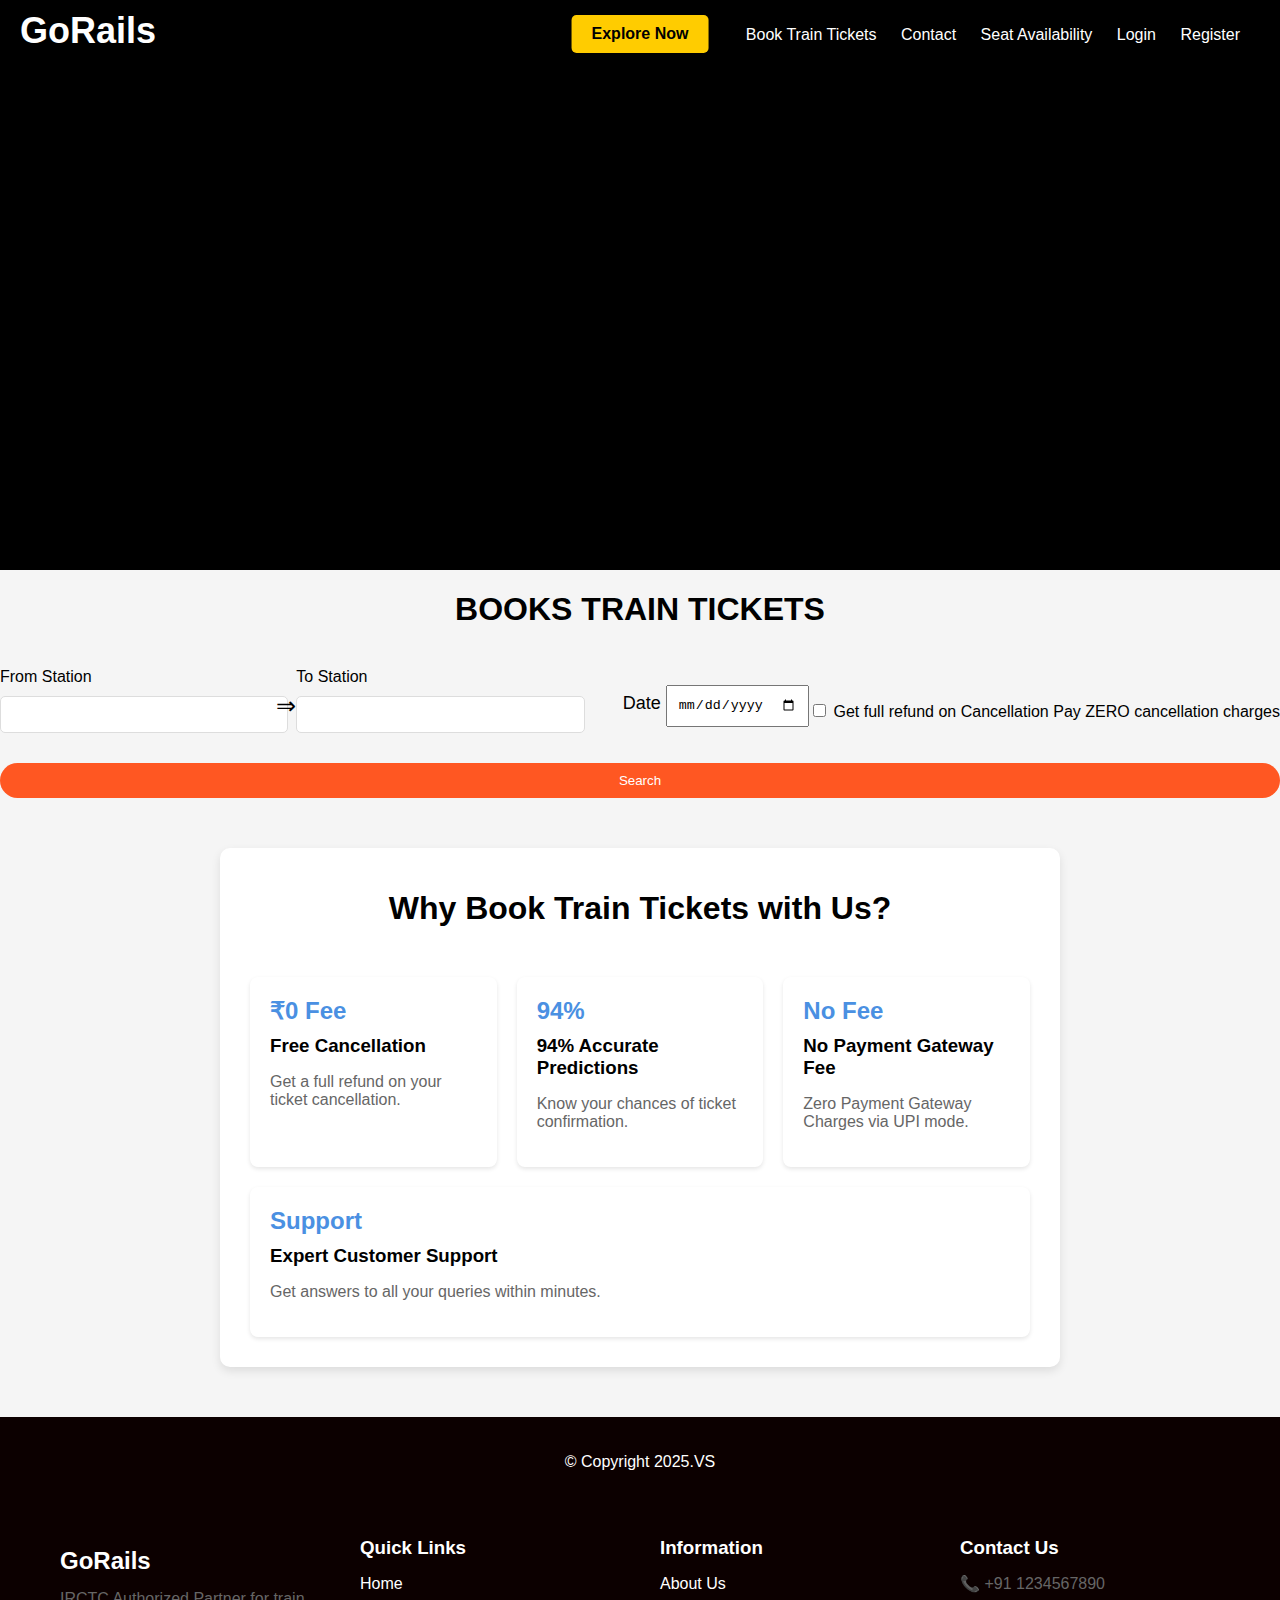
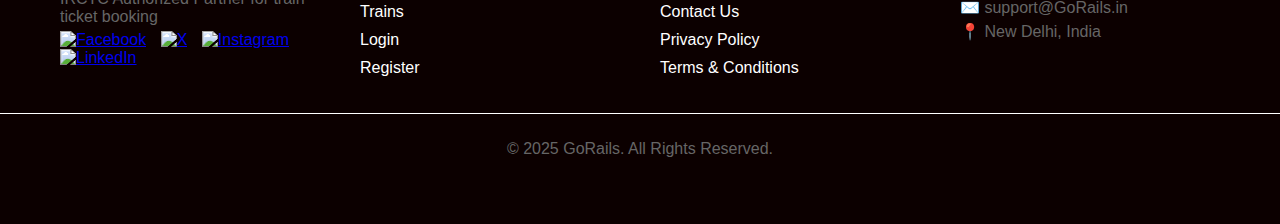
==== index.html @ a2cf7f04 "Add files via upload" ====
<!DOCTYPE html>
<html lang="en">
<head>
    <meta charset="UTF-8">
    <meta name="viewport" content="width=device-width, initial-scale=1.0">
    <link rel="stylesheet" href="style.css">
    <title>GoRails</title>
</head>
<body>
    <header>
        <div class="logo">GoRails</div>
        <nav>
            <ul>
                <li><a href="#">Book Train Tickets</a></li>
                <li><a href="#">Contact</a></li>
                <li><a href="#">Seat Availability</a></li>
                <li><a href="#" onclick="openLogin()">Login</a></li>
                <li><a href="#" onclick="openRegister()">Register</a></li>
            </ul>
        </nav>
    </header>
    
    <main>
        <section class="banner">
            
            <a class="explore-btn" href="#content">Explore Now</a>
        </section>

        <center><h1>BOOKS TRAIN TICKETS</h1></center>
        <div class="form-section" id="content">
            <div class="station-input">
                <label for="from-station">From Station</label>
                <input type="text" id="from-station">
            </div>
            <div class="arrow">⇒</div>
            <div class="station-input">
                <label for="to-station">To Station</label>
                <input type="text" id="to-station" >
            </div>

            <div class="date-input">
                <label for="date">Date</label>
                <input type="date" id="date" >
            </div>

            <div class="refund-option">
                <input type="checkbox" id="refund-option">
                <label for="refund-option">Get full refund on Cancellation</label>
                <span>Pay ZERO cancellation charges</span>
            </div>
        </div>

        <button class="search-button">Search</button>
        
    </div>
    
        <div class="container">
            <h1>Why Book Train Tickets with Us?</h1>
            <div class="card-container">
                <div class="card">
                    <div class="icon">₹0 Fee</div>
                    <h3>Free Cancellation</h3>
                    <p>Get a full refund on your ticket cancellation.</p>
                </div>
                <div class="card">
                    <div class="icon">94%</div>
                    <h3>94% Accurate Predictions</h3>
                    <p>Know your chances of ticket confirmation.</p>
                </div>
                <div class="card">
                    <div class="icon">No Fee</div>
                    <h3>No Payment Gateway Fee</h3>
                    <p>Zero Payment Gateway Charges via UPI mode.</p>
                </div>
                <div class="card">
                    <div class="icon">Support</div>
                    <h3>Expert Customer Support</h3>
                    <p>Get answers to all your queries within minutes.</p>
                </div>
            </div>
        </div>
    </main>

    <footer>
        <p><center>© Copyright 2025.VS</center></p>
        <footer>
            <div class="footer-container">
                <div class="footer-section about">
                    <h2>GoRails</h2>
                    <p>IRCTC Authorized Partner for train ticket booking</p>
                    <div class="socials">
                        <a href="#"><img src="https://th.bing.com/th/id/ODLS.ed551f5f-86b4-4f3c-b131-c5f6234517b7?w=32&h=32&qlt=90&pcl=fffffc&o=6&pid=1.2" alt="Facebook"></a>
                        <a href="#"><img src="https://th.bing.com/th/id/ODLS.f6476f17-1068-4ccf-848c-236667b37fb5?w=32&h=32&qlt=90&pcl=fffffa&o=6&pid=1.2" alt="X"></a>
                        <a href="#"><img src="https://th.bing.com/th/id/ODLS.7e9375d5-26a4-4702-bb17-c140827dc762?w=32&h=32&qlt=90&pcl=fffffc&o=6&pid=1.2" alt="Instagram"></a>
                        <a href="#"><img src="https://th.bing.com/th/id/ODLS.c1b94e26-52d8-4d85-8faf-a367583929ce?w=32&h=32&qlt=90&pcl=fffffc&o=6&pid=1.2" alt="LinkedIn"></a>
                    </div>
                </div>
                <div class="footer-section quick-links">
                    <h3>Quick Links</h3>
                    <ul>
                        <li><a href="#">Home</a></li>
                        <li><a href="#">Trains</a></li>
                        <li><a href="#">Login</a></li>
                        <li><a href="#">Register</a></li>
                    </ul>
                </div>
                <div class="footer-section information">
                    <h3>Information</h3>
                    <ul>
                        <li><a href="#">About Us</a></li>
                        <li><a href="#">Contact Us</a></li>
                        <li><a href="#">Privacy Policy</a></li>
                        <li><a href="#">Terms & Conditions</a></li>
                    </ul>
                </div>
                <div class="footer-section contact">
                    <h3>Contact Us</h3>
                    <p>📞 +91 1234567890</p>
                    <p>✉️ support@GoRails.in</p>
                    <p>📍 New Delhi, India</p>
                </div>
            </div>
            <div class="footer-bottom">
                <p>© 2025 GoRails. All Rights Reserved.</p>
            </div>
        </footer>
    </footer>

    <div id="loginModal" class="modal">
        <form class="modal-content">
            <span class="close" onclick="closeLogin()">&times;</span>
            <h1 style="text-align: center;">Login</h1>
            <p style="text-align: center;">Welcome!</p>
            <input type="text" placeholder="User Name" required>
            <input type="password" placeholder="Password" required>
            <label>
                <input type="checkbox"> Remember me
            </label>
            <p style="text-align: center;">New User? <a href="#">Signup</a></p>
            <button type="submit">LOGIN</button>
        </form>
    </div>

    <div id="registerModal" class="modal">
        <form class="modal-content">
            <span class="close" onclick="closeRegister()">&times;</span>
            <h2>Register</h2>
            <input type="text" placeholder="Name" required>
            <input type="email" placeholder="Email" required>
            <input type="password" placeholder="Password" required>
            <button type="submit">Register</button>
        </form>
    </div>

    <script src="script.js"></script>
</body>
</html>
---- style.css ----
body {
    font-family: Arial, sans-serif;
    margin: 0;
}

header {
    background-color: #000;
    color: #fff;
    padding: 10px 20px;
    display: flex;
    justify-content: space-between;
}

.logo {
    font-size: 36px; /* Adjust the size as needed */
    font-weight: bold; /* Make it bold */
    color: #FFFFFF;
}

header nav ul {
    list-style: none;
    padding: 0;
}

header nav ul li {
    display: inline;
    margin-right: 20px;
}

header nav ul li a {
    color: #fff;
    text-decoration: none;
}

.banner {
    background-color: #000;
    color: #fff;
    text-align: center;
    padding: 250px 20px;
}
.banner {
    background-image: url('https://s.yimg.com/uu/api/res/1.2/aAc7HVnQWVH.xqllcygELg--~B/aD0yMzM4O3c9NDE1NjtzbT0xO2FwcGlkPXl0YWNoeW9u/https://media.zenfs.com/en/pa_viral_news_uk_120/fddc3d374c6eb71f6d9b03e2d0a64b12');
    background-size: cover; /* Ensures the image covers the entire banner */
    background-position: center; /* Centers the image */
}

.explore-btn {
    position: absolute;
    top: 15px; /* Distance from the bottom */
    left: 50%;
    transform: translateX(-50%);
    padding: 10px 20px;
    background-color: #ffcc00; /* Button color */
    color: #000; /* Font color */
    text-decoration: none;
    border-radius: 5px;
    font-weight: bold;
    box-shadow: 0 2px 5px rgba(0, 0, 0, 0.5);
}

.explore-btn:hover {
    background-color: #ffc300; /* Button hover color */
}

.search {
    text-align: center;
    margin: 20px 0;
}

.search form {
    display: flex;
    justify-content: center;
}

.search input {
    margin: 5px;
    padding: 10px;
}

.services {
    text-align: center;
}

.service-item {
    display: inline-block;
    margin: 20px;
    background-color: #f7f7f7;
    padding: 20px;
    border-radius: 5px;
}


.modal {
    display: none;
    position: fixed;
    z-index: 1;
    left: 0;
    top: 0;
    width: 100%;
    height: 100%;
    background-color: rgba(255, 255, 255, 0.128);
}

.modal-content {
    background: linear-gradient(to bottom right, #011018ef, #00020e); /* Gradient background */
    border-radius: 15px;
    padding: 20px;
    width: 400px; /* Adjusted width */
    margin: auto;
    color: white; /* Text color */
}

input[type="text"],
input[type="password"] {
    width: calc(100% - 20px);
    padding: 10px;
    margin: 10px 0;
    border: none; /* Remove border */
    border-radius: 5px; 
}

button {
    background-color: #007bff; /* Button color */
    color: white; /* Button text color */
    padding: 10px; 
    border: none; 
    border-radius: 5px; 
    width: 100%;
    cursor: pointer;
    transition: background-color 0.3s; /* Smooth transition */
}

button:hover {
    background-color: #0056b3; /* Darker button color on hover */
}
.modal-content {
    background-color: #fefefe;
    margin: 15% auto;
    padding: 20px;
    border: 1px solid #888;
    width: 300px;
}

.close {
    color: #aaa;
    float: right;
    font-size: 28px;
    font-weight: bold;
}

body {
    font-family: Arial, sans-serif;
    margin: 0;
    padding: 0;
    background-color: #f2f2f2;
}

.container {
    max-width: 1200px;
    margin: auto;
    padding: 20px;
    text-align: center;
}

h1 {
    margin-bottom: 40px;
}

.card-container {
    display: flex;
    flex-wrap: wrap;
    justify-content: space-between;
}

.card {
    background-color: #ffffff;
    border-radius: 8px;
    box-shadow: 0 2px 4px rgba(0, 0, 0, 0.1);
    padding: 20px;
    margin: 10px;
    flex: 1 1 calc(25% - 20px);
    text-align: left;
    transition: transform 0.3s;
}

.card:hover {
    transform: scale(1.05);
}

.icon {
    font-size: 24px;
    font-weight: bold;
    margin-bottom: 10px;
    color: #4a90e2;
}

h3 {
    margin: 10px 0;
}

p {
    color: #666;
}
body {
    font-family: Arial, sans-serif;
    background-color: #f5f5f5;
    margin: 0;
}

.container {
    background-color: white;
    padding: 20px;
    box-shadow: 0 4px 10px rgba(0, 0, 0, 0.1);
    max-width: 800px;
    margin: 50px auto;
    border-radius: 10px;
}

.tabs {
    display: flex;
    margin-bottom: 20px;
}

.tabs input {
    display: none;
}

.tabs label {
    padding: 10px 20px;
    border: 1px solid #ddd;
    border-radius: 5px;
    margin-right: 5px;
    cursor: pointer;
}

.tabs label.active {
    background-color: #2196F3;
    color: white;
}

.form-section {
    display: flex;
    align-items: center;
}

.station-input {
    flex: 1;
    margin-right: 10px;
}

.station-input input {
    width: 100%;
    padding: 10px;
    border: 1px solid #ddd;
    border-radius: 5px;
}

.arrow {
    font-size: 24px;
}

.date-input {
    margin-left: 50px;
    font-size: 18px;
}

.date-input input {
    padding: 10px;
}

.refund-option {
    margin-top: 10px;
}

.search-button {
    background-color: #FF5722;
    color: white;
    padding: 10px 20px;
    border: none;
    border-radius: 50px;
    cursor: pointer;
    margin-top: 20px;
}

.search-button:hover {
    background-color: #E64A19;
}

.footer {
    margin-top: 20px;
    text-align: right;
    font-size: 12px;
}

body {
    margin: 0;
    font-family: Arial, sans-serif;
}

footer {
    background-color: #0c0000;
    color: #ffffff;
    padding: 20px 0;
}

.footer-container {
    display: flex;
    justify-content: space-between;
    align-items: flex-start;
    max-width: 1200px;
    margin: 0 auto;
    padding: 0 20px;
}

.footer-section {
    flex: 1;
    padding: 20px;
}

.footer-section h2,
.footer-section h3 {
    margin-bottom: 15px;
}

.footer-section p {
    margin: 5px 0;
}

.socials a img {
    width: 20px;
    margin-right: 10px;
}

ul {
    list-style-type: none;
    padding: 0;
}

ul li {
    margin: 10px 0;
}

ul li a {
    color: #ffffff;
    text-decoration: none;
}

ul li a:hover {
    text-decoration: underline;
}

.footer-bottom {
    text-align: center;
    padding: 10px 0;
    border-top: 1px solid #ffffff;
}
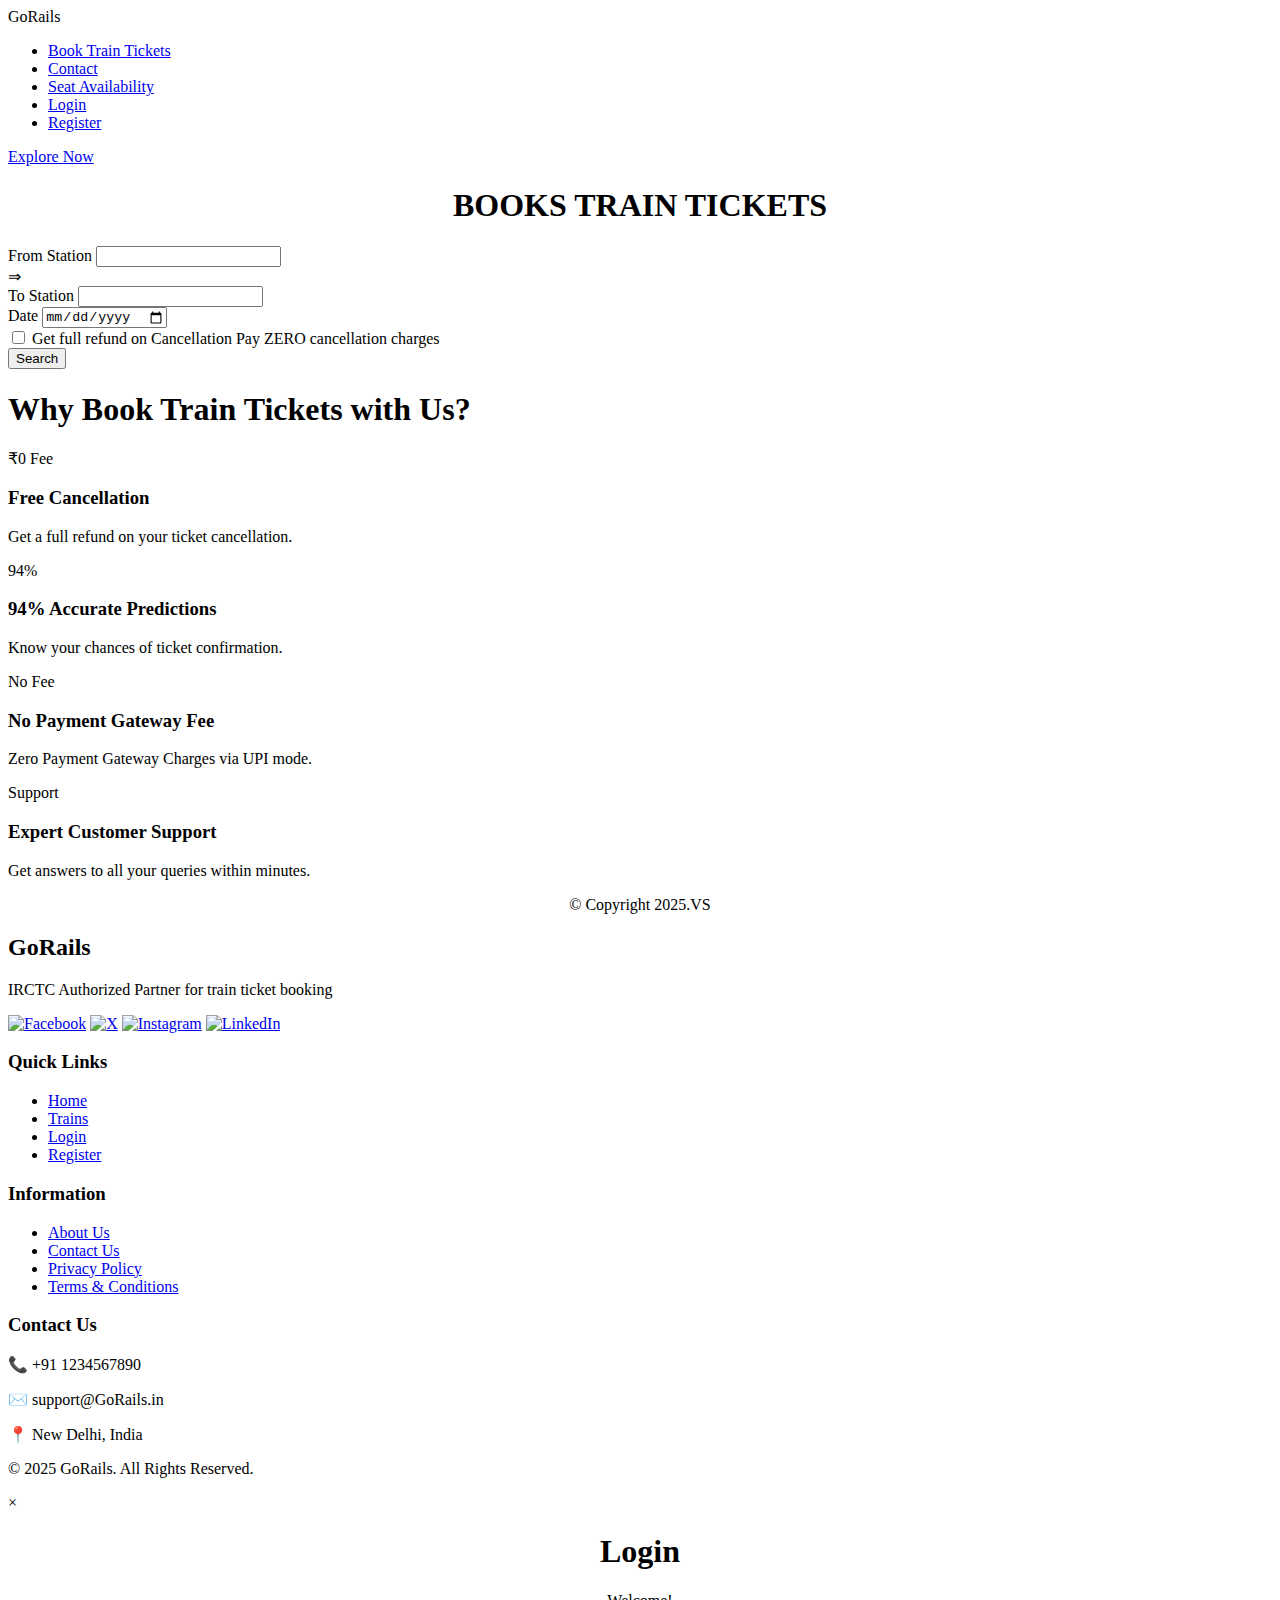
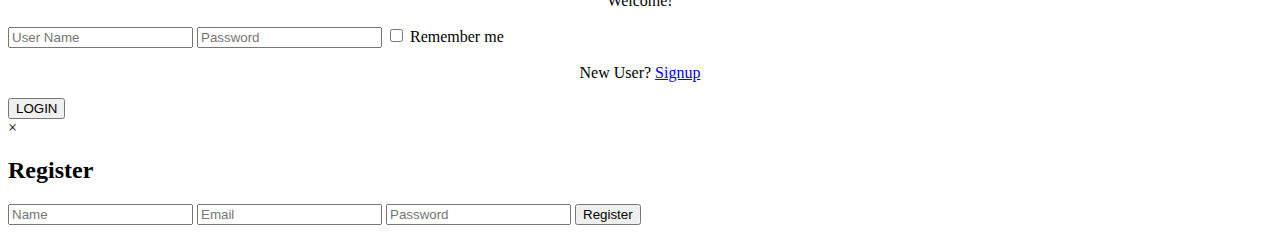
==== commit fff3eaae: "Update index.html" ====
--- a/index.html
+++ b/index.html
@@ -3,7 +3,7 @@
 <head>
     <meta charset="UTF-8">
     <meta name="viewport" content="width=device-width, initial-scale=1.0">
-    <link rel="stylesheet" href="style.css">
+    <link rel="stylesheet" href="styles.css">
     <title>GoRails</title>
 </head>
 <body>
@@ -12,8 +12,8 @@
         <nav>
             <ul>
                 <li><a href="#">Book Train Tickets</a></li>
-                <li><a href="#">Contact</a></li>
-                <li><a href="#">Seat Availability</a></li>
+                <li><a href="#contact">Contact</a></li>
+                <li><a href="seat availability.html">Seat Availability</a></li>
                 <li><a href="#" onclick="openLogin()">Login</a></li>
                 <li><a href="#" onclick="openRegister()">Register</a></li>
             </ul>
@@ -84,7 +84,7 @@
     <footer>
         <p><center>© Copyright 2025.VS</center></p>
         <footer>
-            <div class="footer-container">
+            <div class="footer-container" id="contact">
                 <div class="footer-section about">
                     <h2>GoRails</h2>
                     <p>IRCTC Authorized Partner for train ticket booking</p>
@@ -154,4 +154,4 @@
 
     <script src="script.js"></script>
 </body>
-</html>+</html>
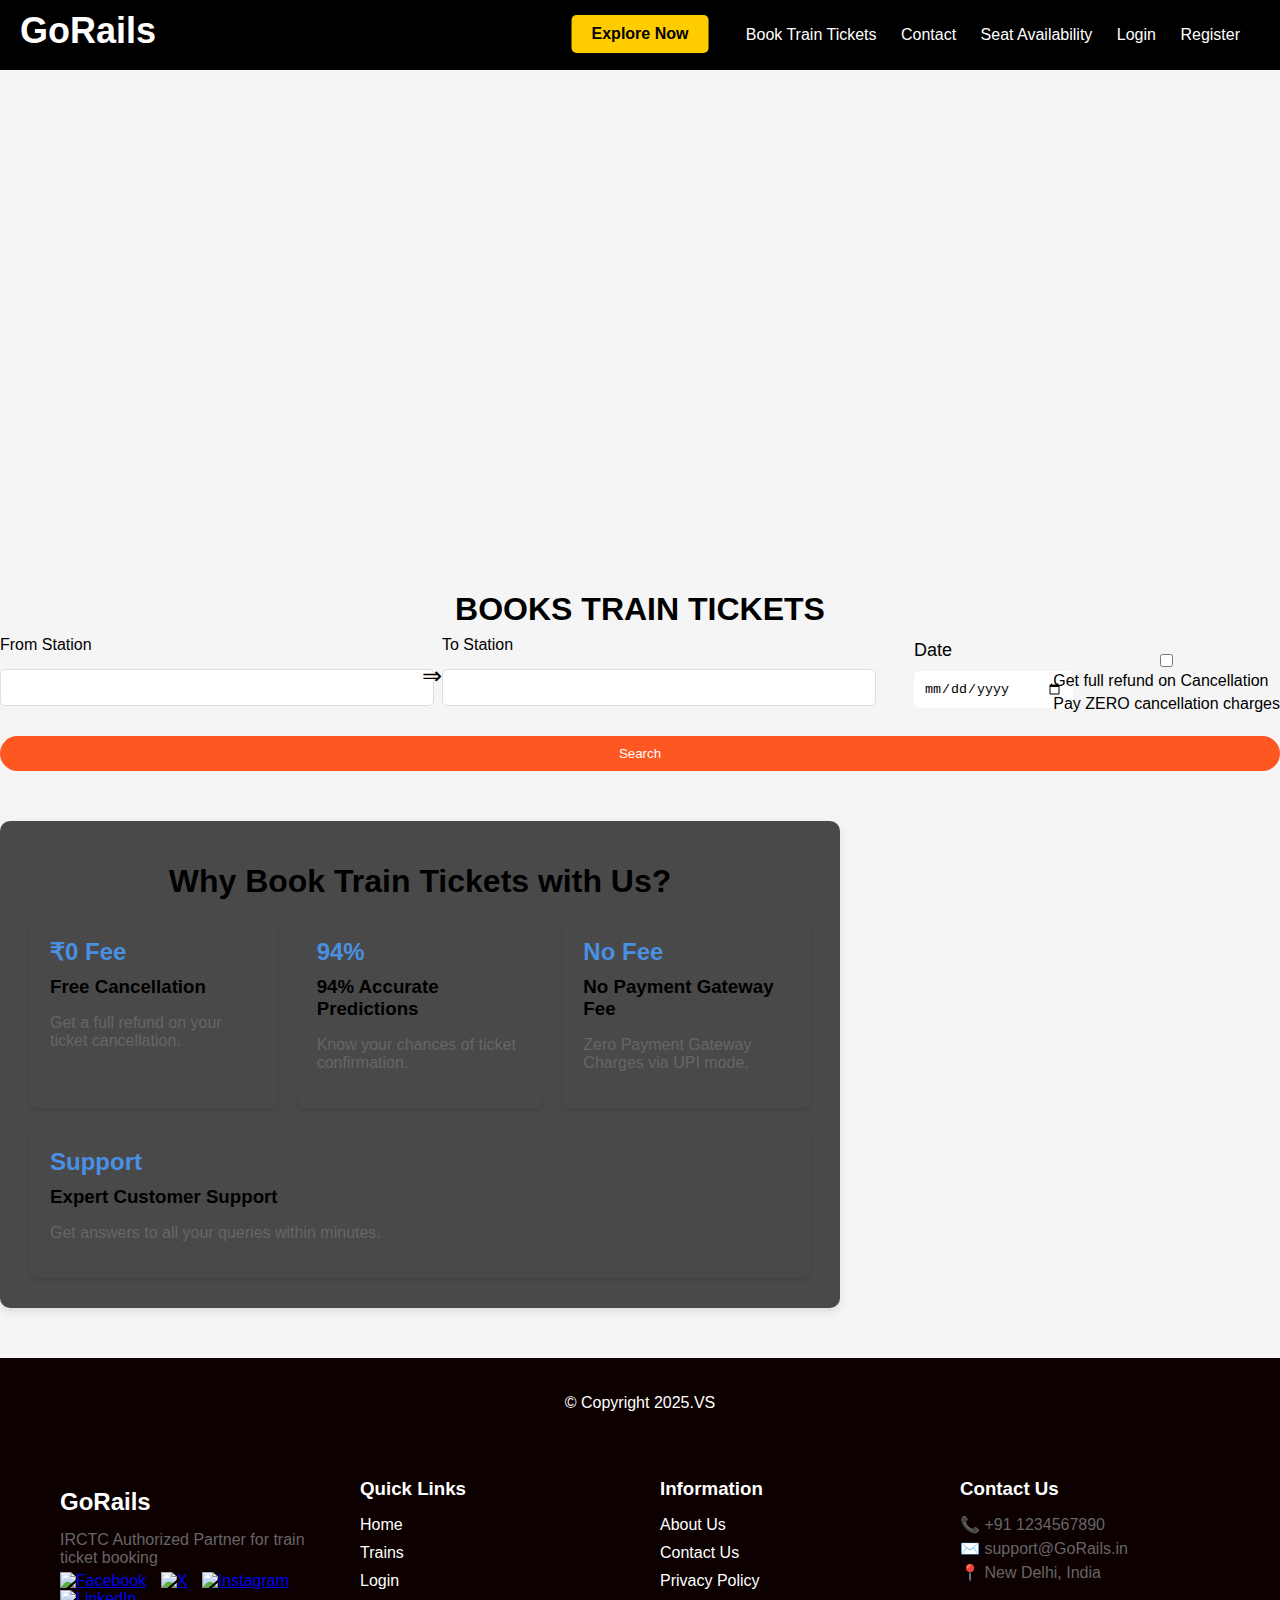
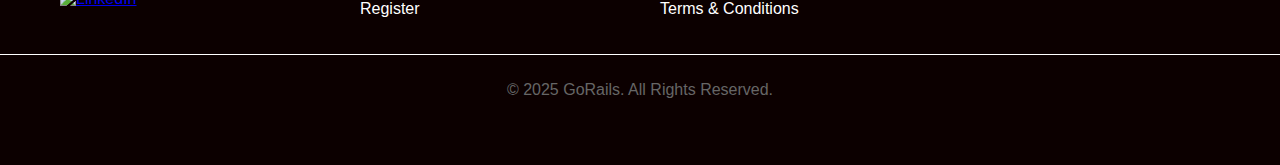
==== commit 2b5da188: "Update index.html" ====
--- a/index.html
+++ b/index.html
@@ -3,7 +3,7 @@
 <head>
     <meta charset="UTF-8">
     <meta name="viewport" content="width=device-width, initial-scale=1.0">
-    <link rel="stylesheet" href="styles.css">
+    <link rel="stylesheet" href="style.css">
     <title>GoRails</title>
 </head>
 <body>
--- a/style.css
+++ b/style.css
@@ -0,0 +1,411 @@
+body {
+    font-family: Arial, sans-serif;
+    margin: 0;
+}
+
+header {
+    background-color: #000;
+    color: #fff;
+    padding: 10px 20px;
+    display: flex;
+    justify-content: space-between;
+}
+
+.logo {
+    font-size: 36px; /* Adjust the size as needed */
+    font-weight: bold; /* Make it bold */
+    color: #FFFFFF;
+}
+
+header nav ul {
+    list-style: none;
+    padding: 0;
+}
+
+header nav ul li {
+    display: inline;
+    margin-right: 20px;
+}
+
+header nav ul li a {
+    color: #fff;
+    text-decoration: none;
+}
+
+.banner {
+    background-color: transaprent;
+    color: #fff;
+    text-align: center;
+    padding: 250px 20px;
+}
+.banner {
+    background: url('https://s.yimg.com/uu/api/res/1.2/aAc7HVnQWVH.xqllcygELg--~B/aD0yMzM4O3c9NDE1NjtzbT0xO2FwcGlkPXl0YWNoeW9u/https://media.zenfs.com/en/pa_viral_news_uk_120/fddc3d374c6eb71f6d9b03e2d0a64b12') no-repeat center center fixed;
+    background-size: cover; /* Ensures the image covers the entire banner */
+    background-position: center; /* Centers the image */
+}
+
+.explore-btn {
+    position: absolute;
+    top: 15px; /* Distance from the bottom */
+    left: 50%;
+    transform: translateX(-50%);
+    padding: 10px 20px;
+    background-color: #ffcc00; /* Button color */
+    color: #000; /* Font color */
+    text-decoration: none;
+    border-radius: 5px;
+    font-weight: bold;
+    box-shadow: 0 2px 5px rgba(0, 0, 0, 0.5);
+}
+
+.explore-btn:hover {
+    background-color: #ffc300; /* Button hover color */
+}
+
+.search {
+    text-align: center;
+    margin: 20px 0;
+}
+
+.search form {
+    display: flex;
+    justify-content: center;
+}
+
+.search input {
+    margin: 5px;
+    padding: 10px;
+}
+
+.services {
+    text-align: center;
+}
+
+.service-item {
+    display: inline-block;
+    margin: 20px;
+    background-color: #f7f7f7;
+    padding: 20px;
+    border-radius: 5px;
+}
+
+
+.modal {
+    display: none;
+    position: fixed;
+    z-index: 1;
+    left: 0;
+    top: 0;
+    width: 100%;
+    height: 100%;
+    background-color: rgba(255, 255, 255, 0.128);
+}
+
+.modal-content {
+    background: linear-gradient(to bottom right, #011018ef, #00020e); /* Gradient background */
+    border-radius: 15px;
+    padding: 20px;
+    width: 400px; /* Adjusted width */
+    margin: auto;
+    color: white; /* Text color */
+}
+
+input[type="text"],
+input[type="password"] {
+    width: calc(100% - 20px);
+    padding: 10px;
+    margin: 10px 0;
+    border: none; /* Remove border */
+    border-radius: 5px; 
+}
+
+button {
+    background-color: #007bff; /* Button color */
+    color: white; /* Button text color */
+    padding: 10px; 
+    border: none; 
+    border-radius: 5px; 
+    width: 100%;
+    cursor: pointer;
+    transition: background-color 0.3s; /* Smooth transition */
+}
+
+button:hover {
+    background-color: #0056b3; /* Darker button color on hover */
+}
+.modal-content {
+    background-color: #fefefe;
+    margin: 15% auto;
+    padding: 20px;
+    border: 1px solid #888;
+    width: 300px;
+}
+
+.close {
+    color: #aaa;
+    float: right;
+    font-size: 28px;
+    font-weight: bold;
+}
+
+body {
+    font-family: Arial, sans-serif;
+    margin: 0;
+    padding: 0;
+    background-color: #f2f2f2;
+}
+
+.container {
+    max-width: 1200px;
+    margin: auto;
+    padding: 20px;
+    text-align: center;
+}
+
+h1 {
+    margin-bottom: 40px;
+}
+
+.card-container {
+    display: flex;
+    flex-wrap: wrap;
+    justify-content: space-between;
+}
+
+.card {
+    background-color: ;
+    border-radius: 8px;
+    box-shadow: 0 2px 4px rgba(0, 0, 0, 0.1);
+    padding: 20px;
+    margin: 10px;
+    flex: 1 1 calc(25% - 20px);
+    text-align: left;
+    transition: transform 0.3s;
+}
+
+.card:hover {
+    transform: scale(1.05);
+}
+
+.icon {
+    font-size: 24px;
+    font-weight: bold;
+    margin-bottom: 10px;
+    color: #4a90e2;
+}
+
+h3 {
+    margin: 10px 0;
+}
+
+p {
+    color: #666;
+}
+body {
+    font-family: Arial, sans-serif;
+    background-color: #f5f5f5;
+    margin: 0;
+}
+
+.container {
+    background-color: white;
+    padding: 20px;
+    box-shadow: 0 4px 10px rgba(0, 0, 0, 0.1);
+    max-width: 800px;
+    margin: 50px auto;
+    border-radius: 10px;
+}
+
+.tabs {
+    display: flex;
+    margin-bottom: 20px;
+}
+
+.tabs input {
+    display: none;
+}
+
+.tabs label {
+    padding: 10px 20px;
+    border: 1px solid #ddd;
+    border-radius: 5px;
+    margin-right: 5px;
+    cursor: pointer;
+}
+
+.tabs label.active {
+    background-color: #2196F3;
+    color: white;
+}
+
+.form-section {
+    display: flex;
+    align-items: center;
+}
+
+.station-input {
+    flex: 1;
+    margin-right: 10px;
+}
+
+.station-input input {
+    width: 100%;
+    padding: 10px;
+    border: 1px solid #ddd;
+    border-radius: 5px;
+}
+
+.arrow {
+    font-size: 24px;
+}
+
+.date-input {
+    margin-left: 50px;
+    font-size: 18px;
+}
+
+.date-input input {
+    padding: 10px;
+}
+
+.refund-option {
+    margin-top: 10px;
+}
+
+.search-button {
+    background-color: #FF5722;
+    color: white;
+    padding: 10px 20px;
+    border: none;
+    border-radius: 50px;
+    cursor: pointer;
+    margin-top: 20px;
+}
+
+.search-button:hover {
+    background-color: #E64A19;
+}
+
+.footer {
+    margin-top: 20px;
+    text-align: right;
+    font-size: 12px;
+}
+
+body {
+    margin: 0;
+    font-family: Arial, sans-serif;
+}
+
+footer {
+    background-color: #0c0000;
+    color: #ffffff;
+    padding: 20px 0;
+}
+
+.footer-container {
+    display: flex;
+    justify-content: space-between;
+    align-items: flex-start;
+    max-width: 1200px;
+    margin: 0 auto;
+    padding: 0 20px;
+}
+
+.footer-section {
+    flex: 1;
+    padding: 20px;
+}
+
+.footer-section h2,
+.footer-section h3 {
+    margin-bottom: 15px;
+}
+
+.footer-section p {
+    margin: 5px 0;
+}
+
+.socials a img {
+    width: 20px;
+    margin-right: 10px;
+}
+
+ul {
+    list-style-type: none;
+    padding: 0;
+}
+
+ul li {
+    margin: 10px 0;
+}
+
+ul li a {
+    color: #ffffff;
+    text-decoration: none;
+}
+
+ul li a:hover {
+    text-decoration: underline;
+}
+
+.footer-bottom {
+    text-align: center;
+    padding: 10px 0;
+    border-top: 1px solid #ffffff;
+}
+/*body {*/
+/*    font-family: Arial, sans-serif;*/
+/*    background: url('https://s.yimg.com/uu/api/res/1.2/aAc7HVnQWVH.xqllcygELg--~B/aD0yMzM4O3c9NDE1NjtzbT0xO2FwcGlkPXl0YWNoeW9u/https://media.zenfs.com/en/pa_viral_news_uk_120/fddc3d374c6eb71f6d9b03e2d0a64b12') no-repeat center center fixed;*/
+/*    background-size: cover;*/
+/*    color: white;*/
+/*    text-align: center;*/
+/*    padding: 50px;*/
+/*}*/
+
+.container {
+    background-color: rgba(0, 0, 0, 0.7);
+    padding: 20px;
+    border-radius: 10px;
+    display: inline-block;
+}
+
+h1 {
+    margin-bottom: 8px;
+}
+
+.form-group {
+    margin: 15px 0;
+}
+
+label {
+    display: block;
+    margin-bottom: 5px;
+}
+
+select, input {
+    padding: 10px;
+    width: 100%;
+    margin: 5px 0;
+    border: none;
+    border-radius: 5px;
+}
+
+button {
+    background-color: #FFA500;
+    color: white;
+    padding: 10px;
+    border: none;
+    border-radius: 5px;
+    cursor: pointer;
+}
+
+button:hover {
+    background-color: #FF8C00;
+}
+
+#result {
+    margin-top: 20px;
+    font-size: 18px;
+    color: white;
+}
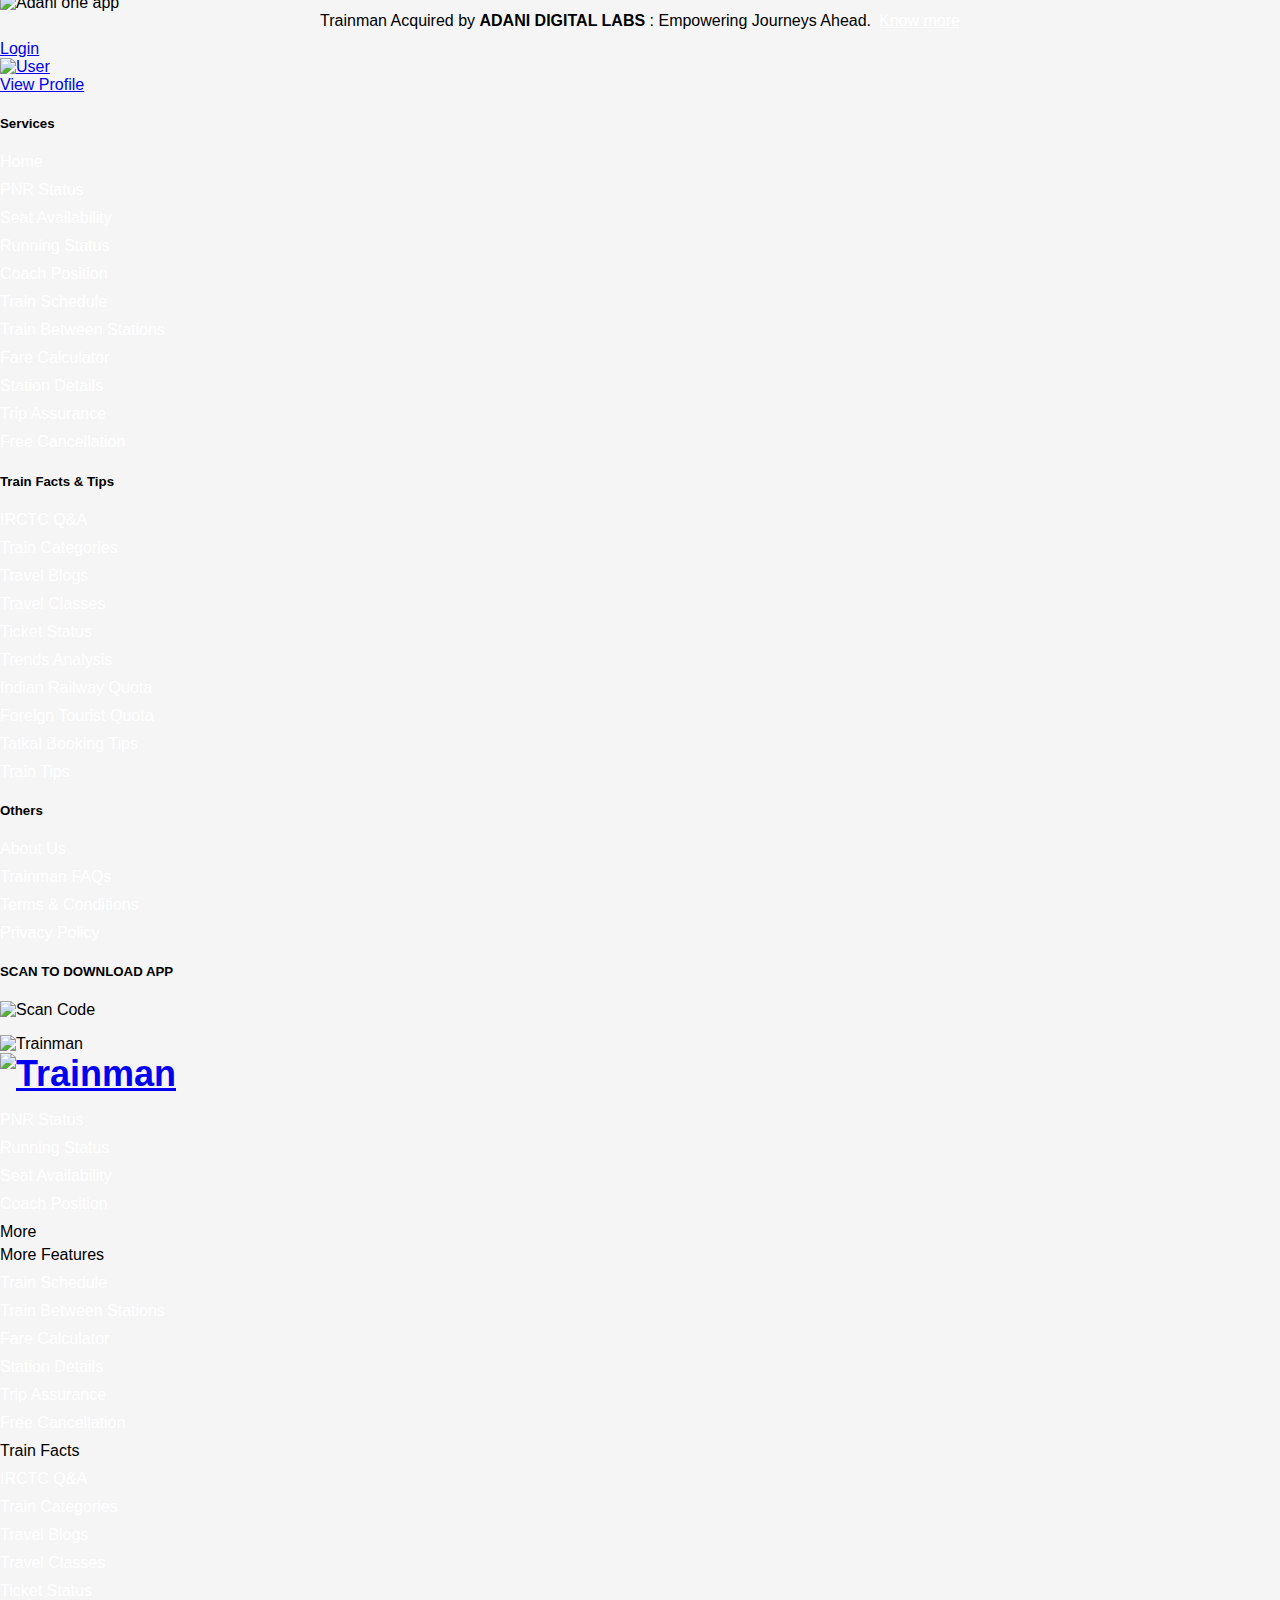
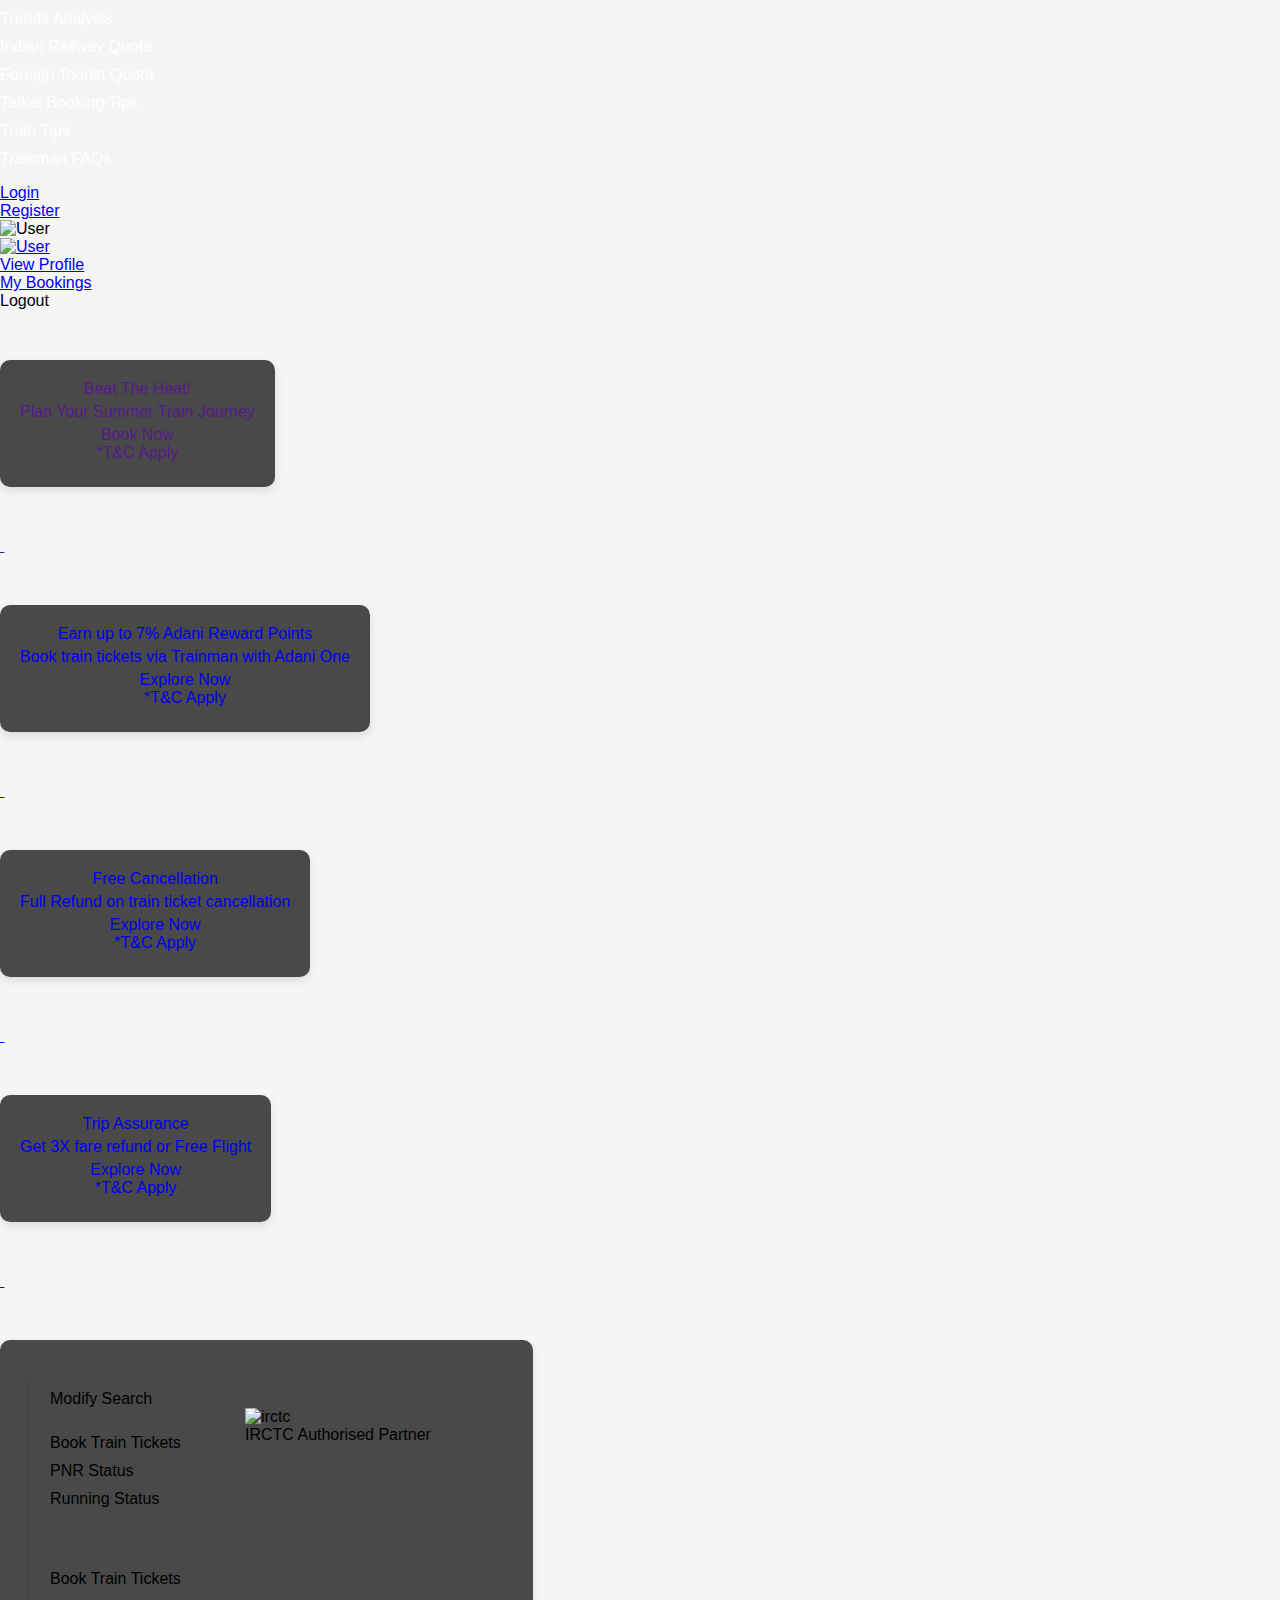
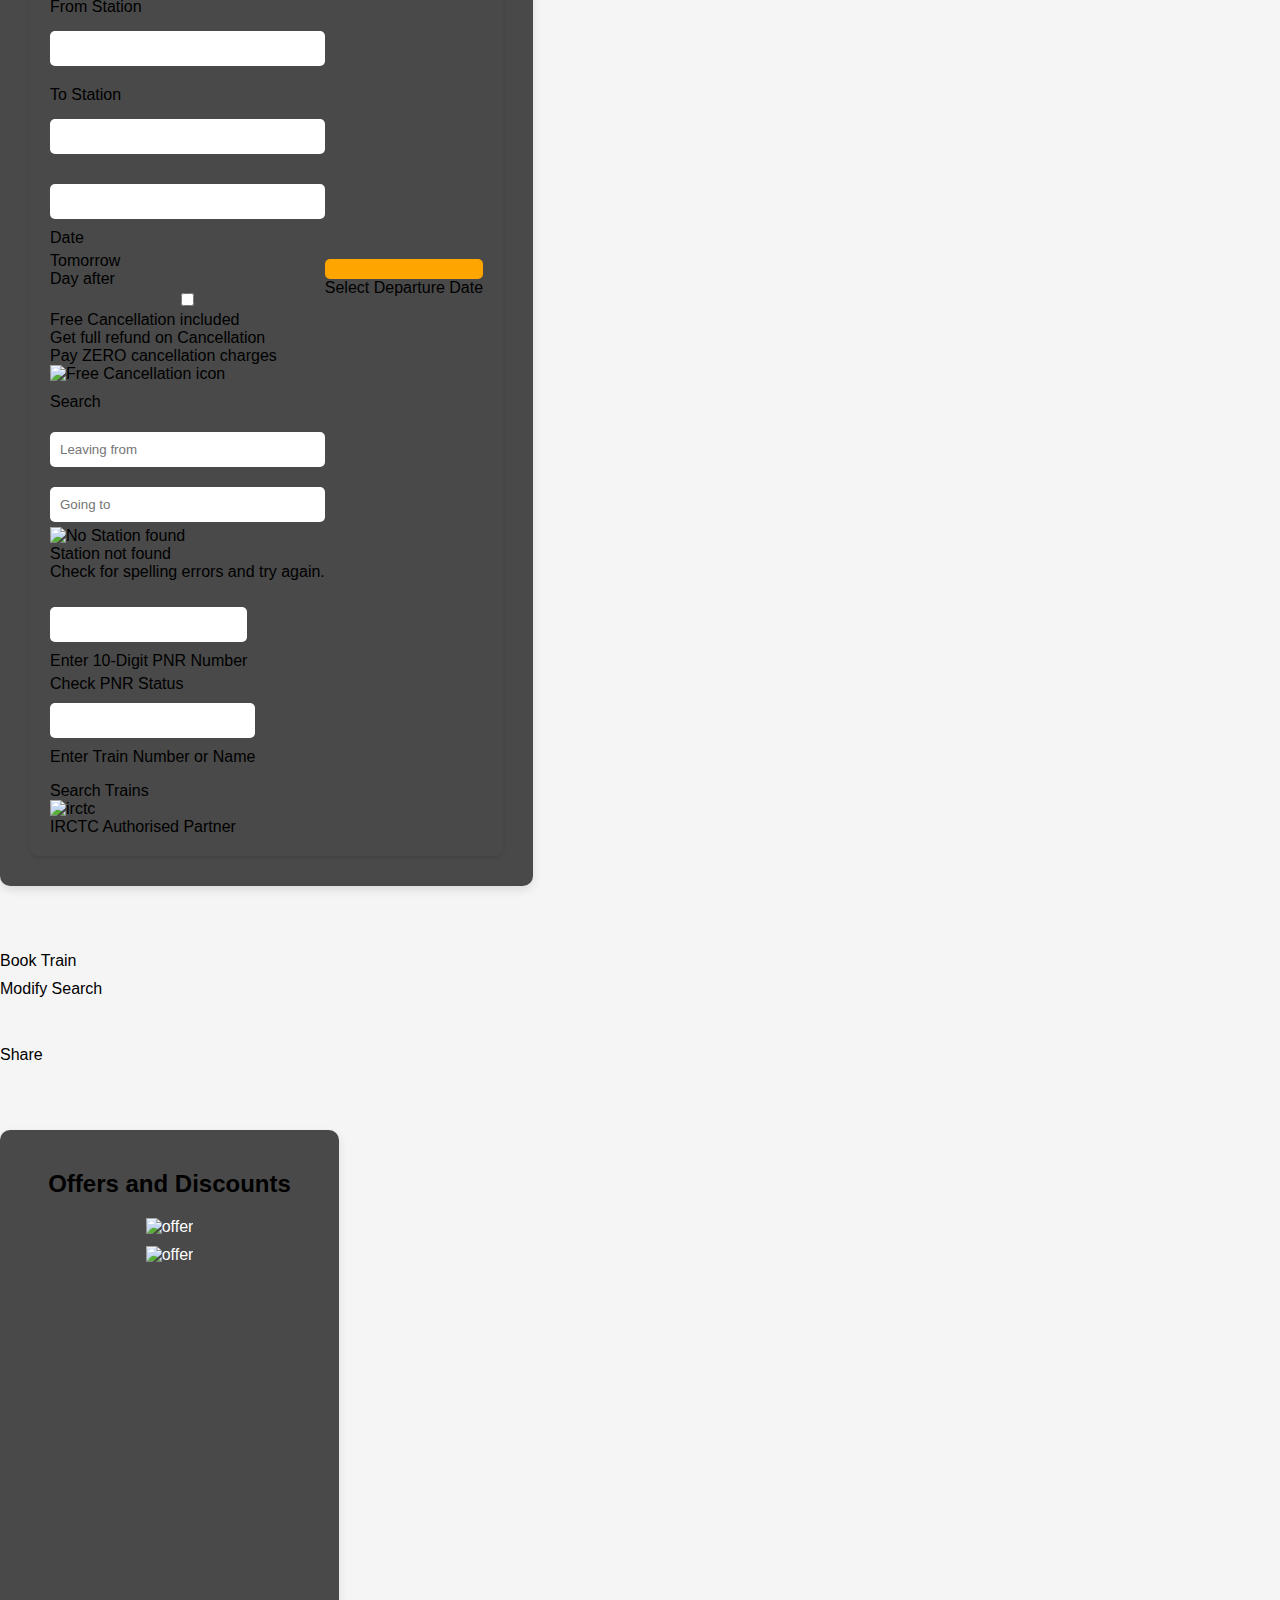
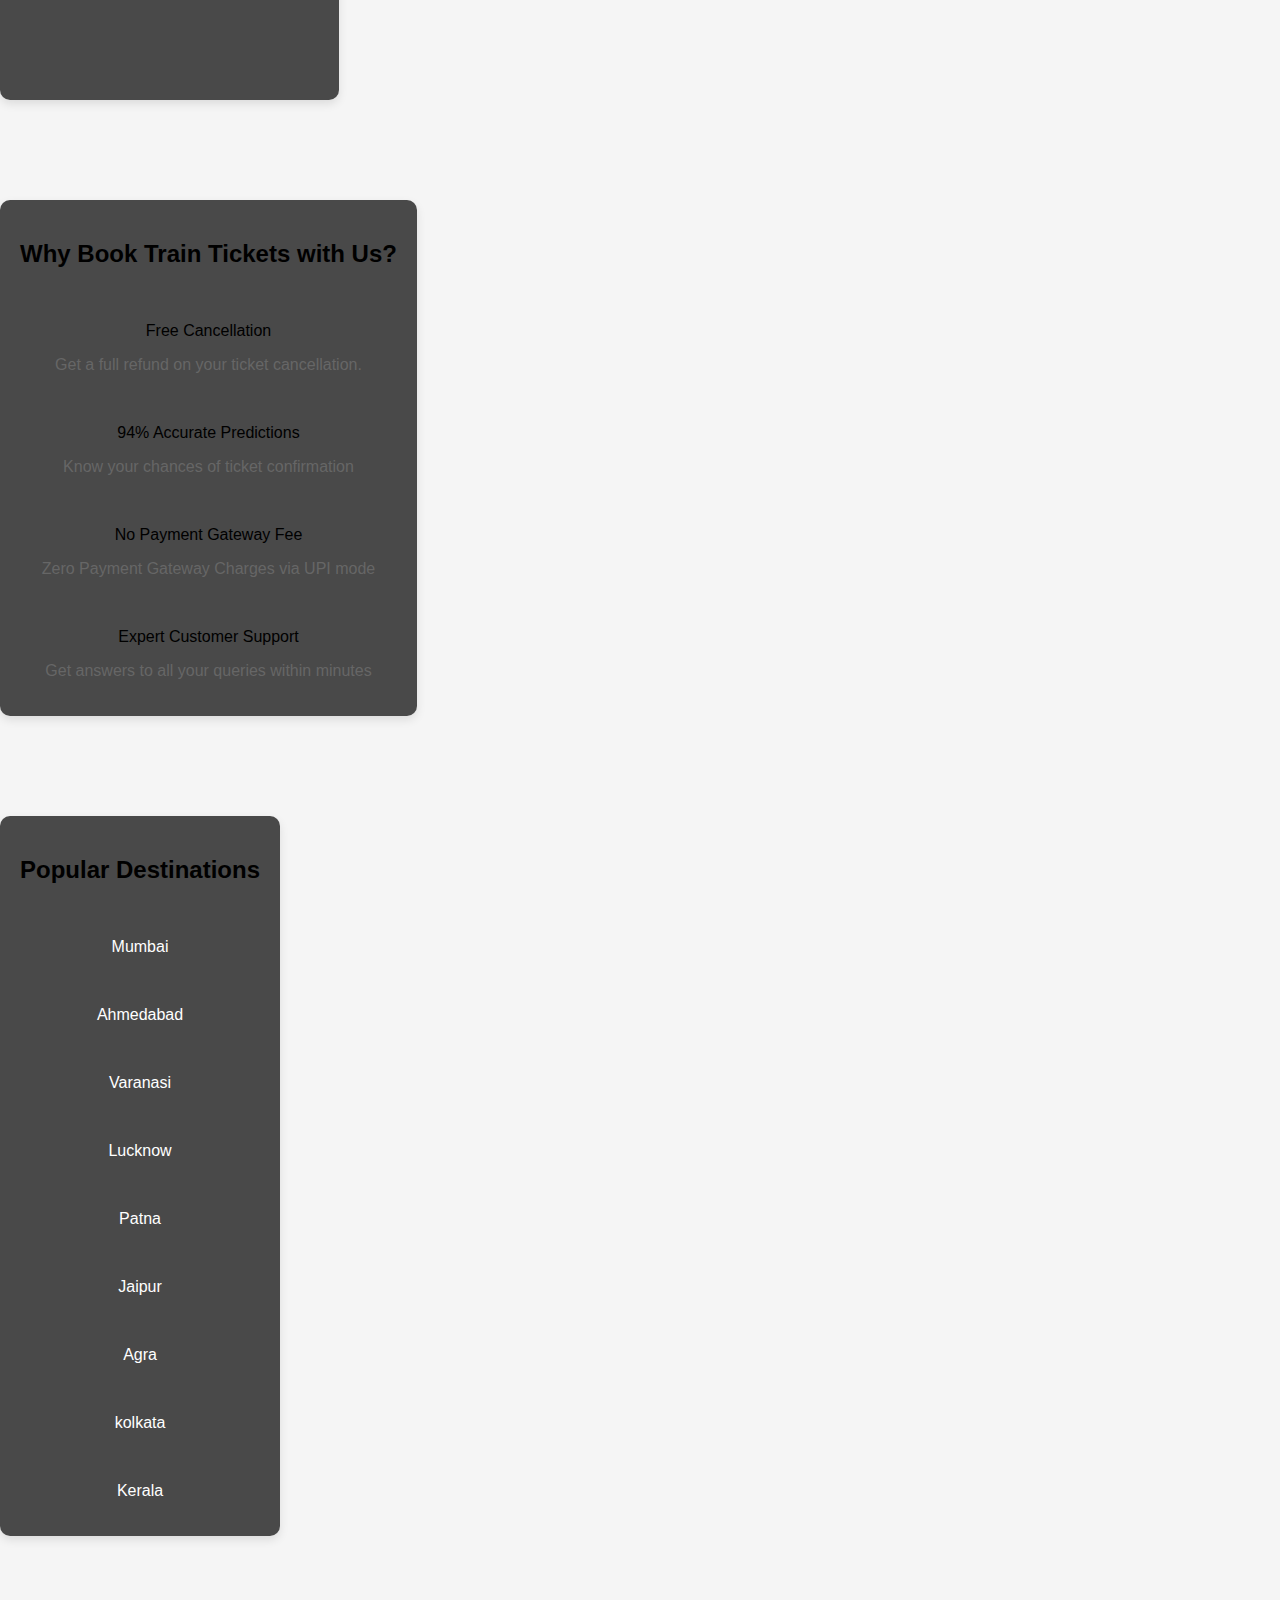
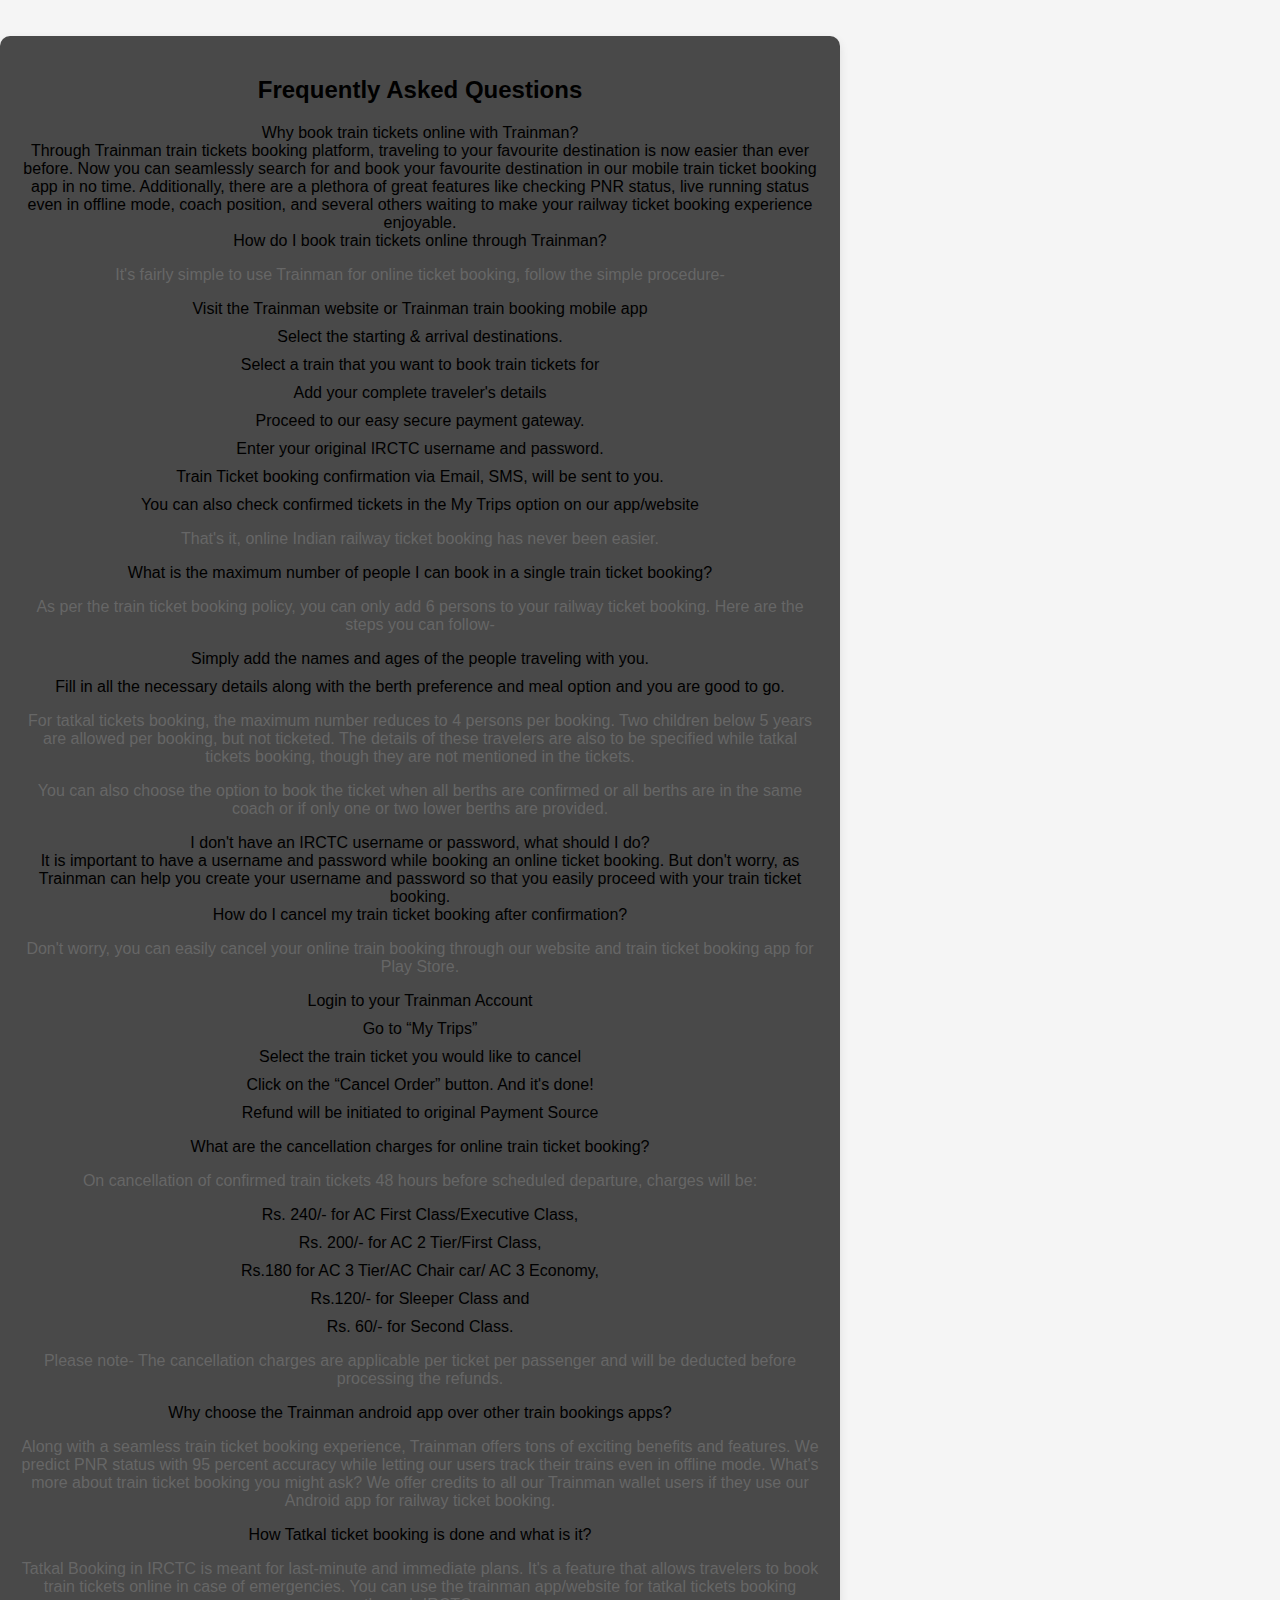
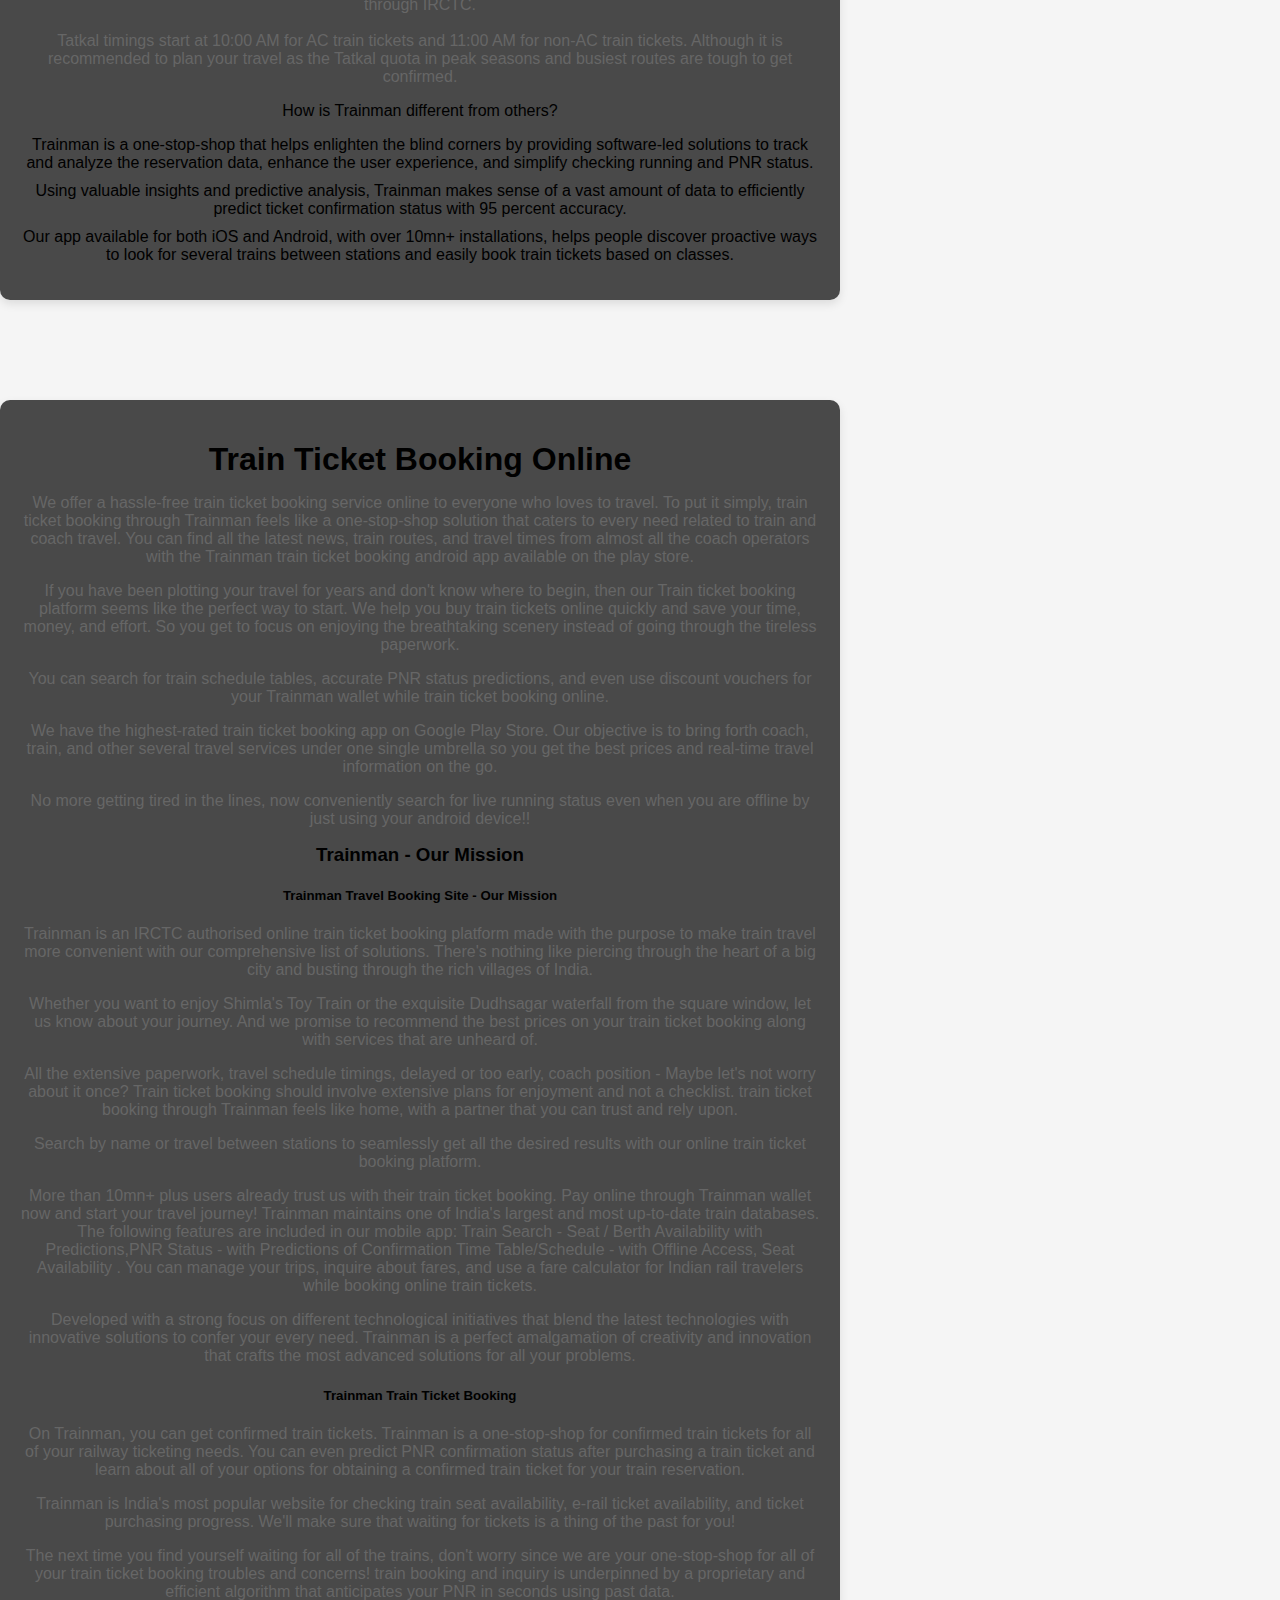
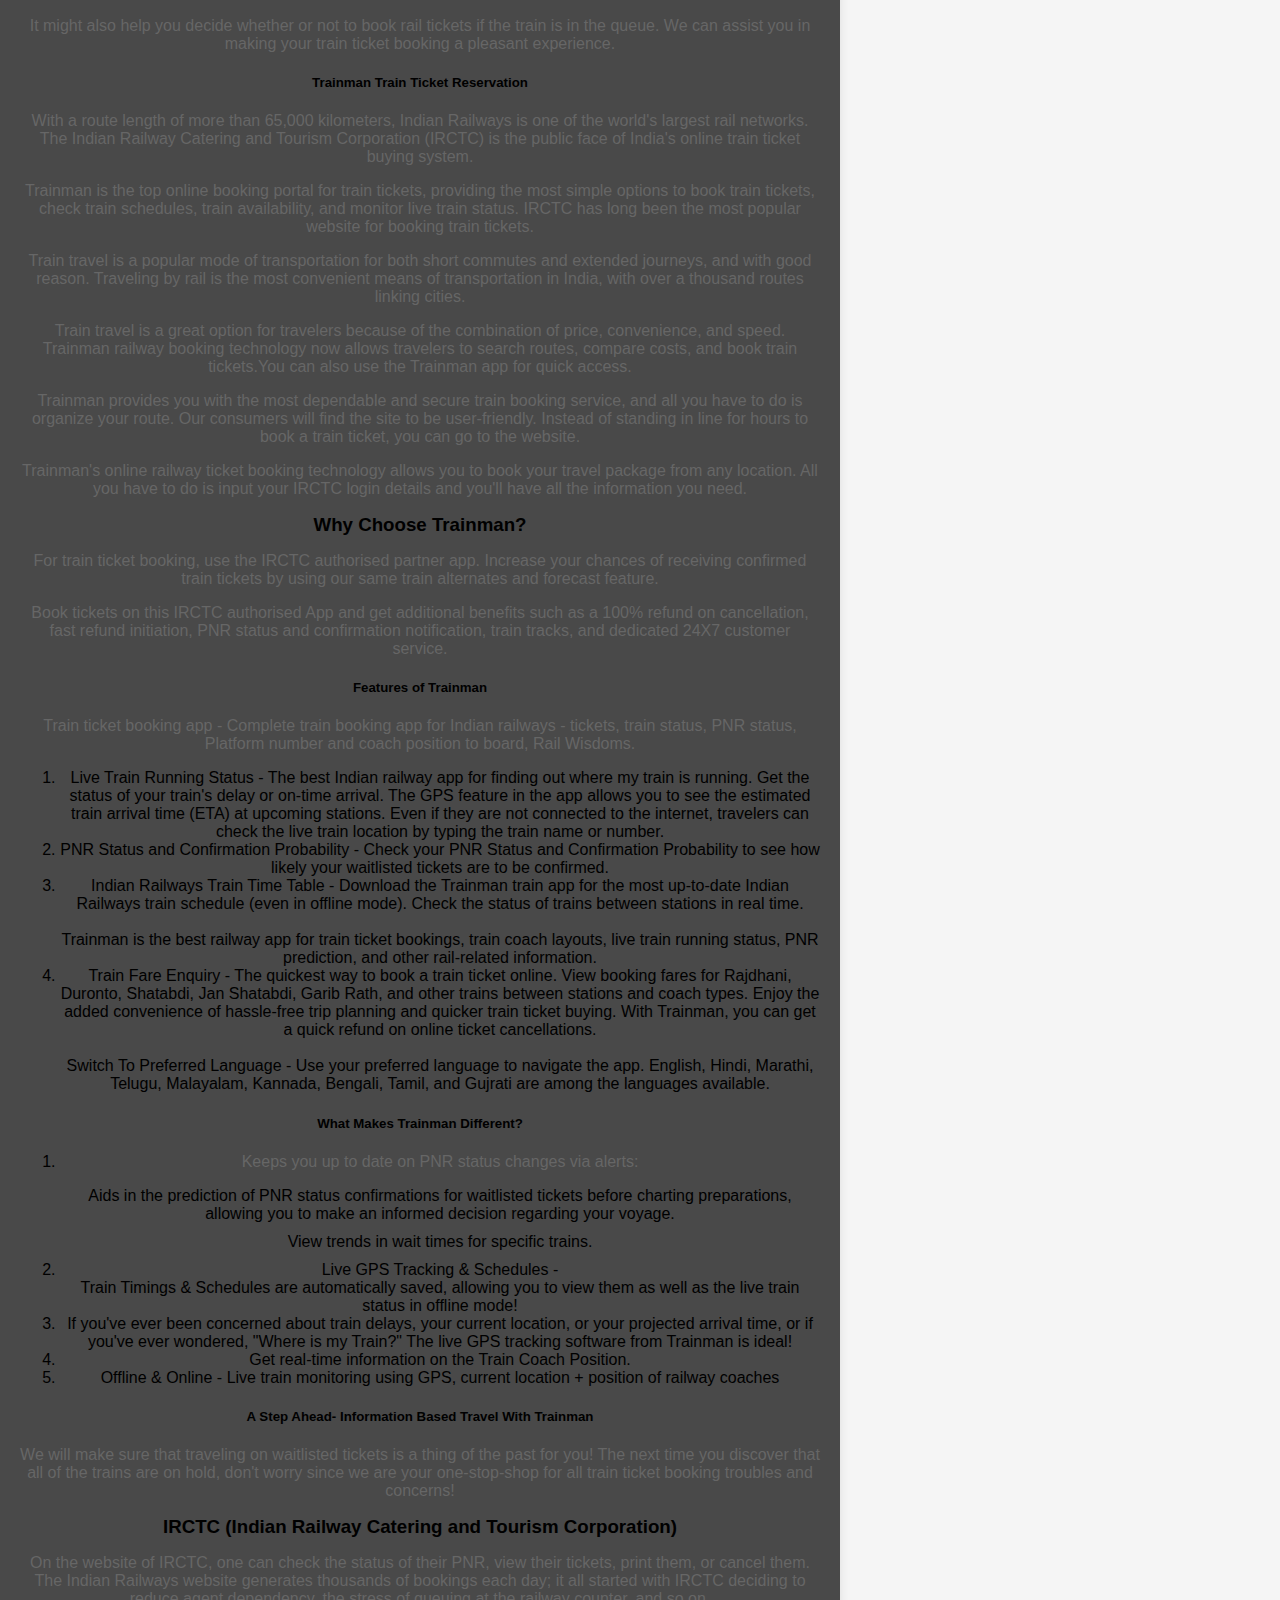
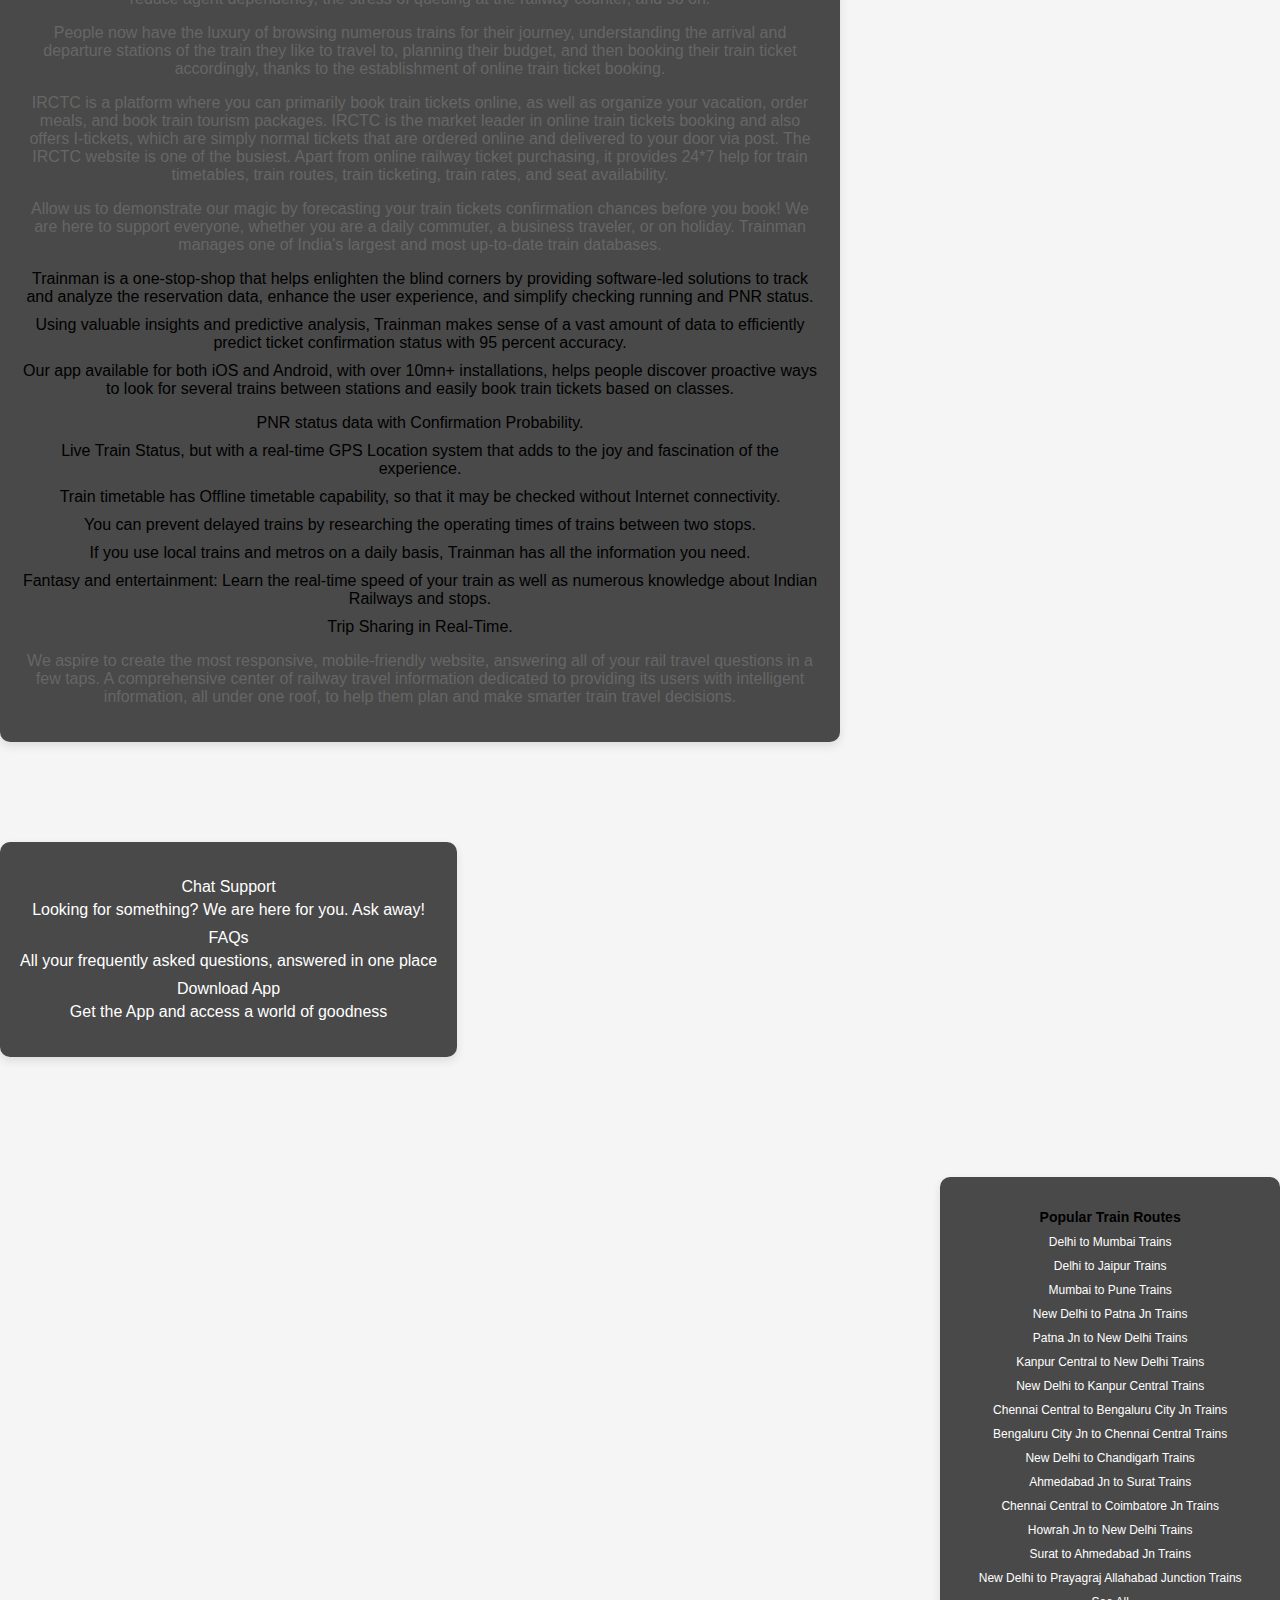
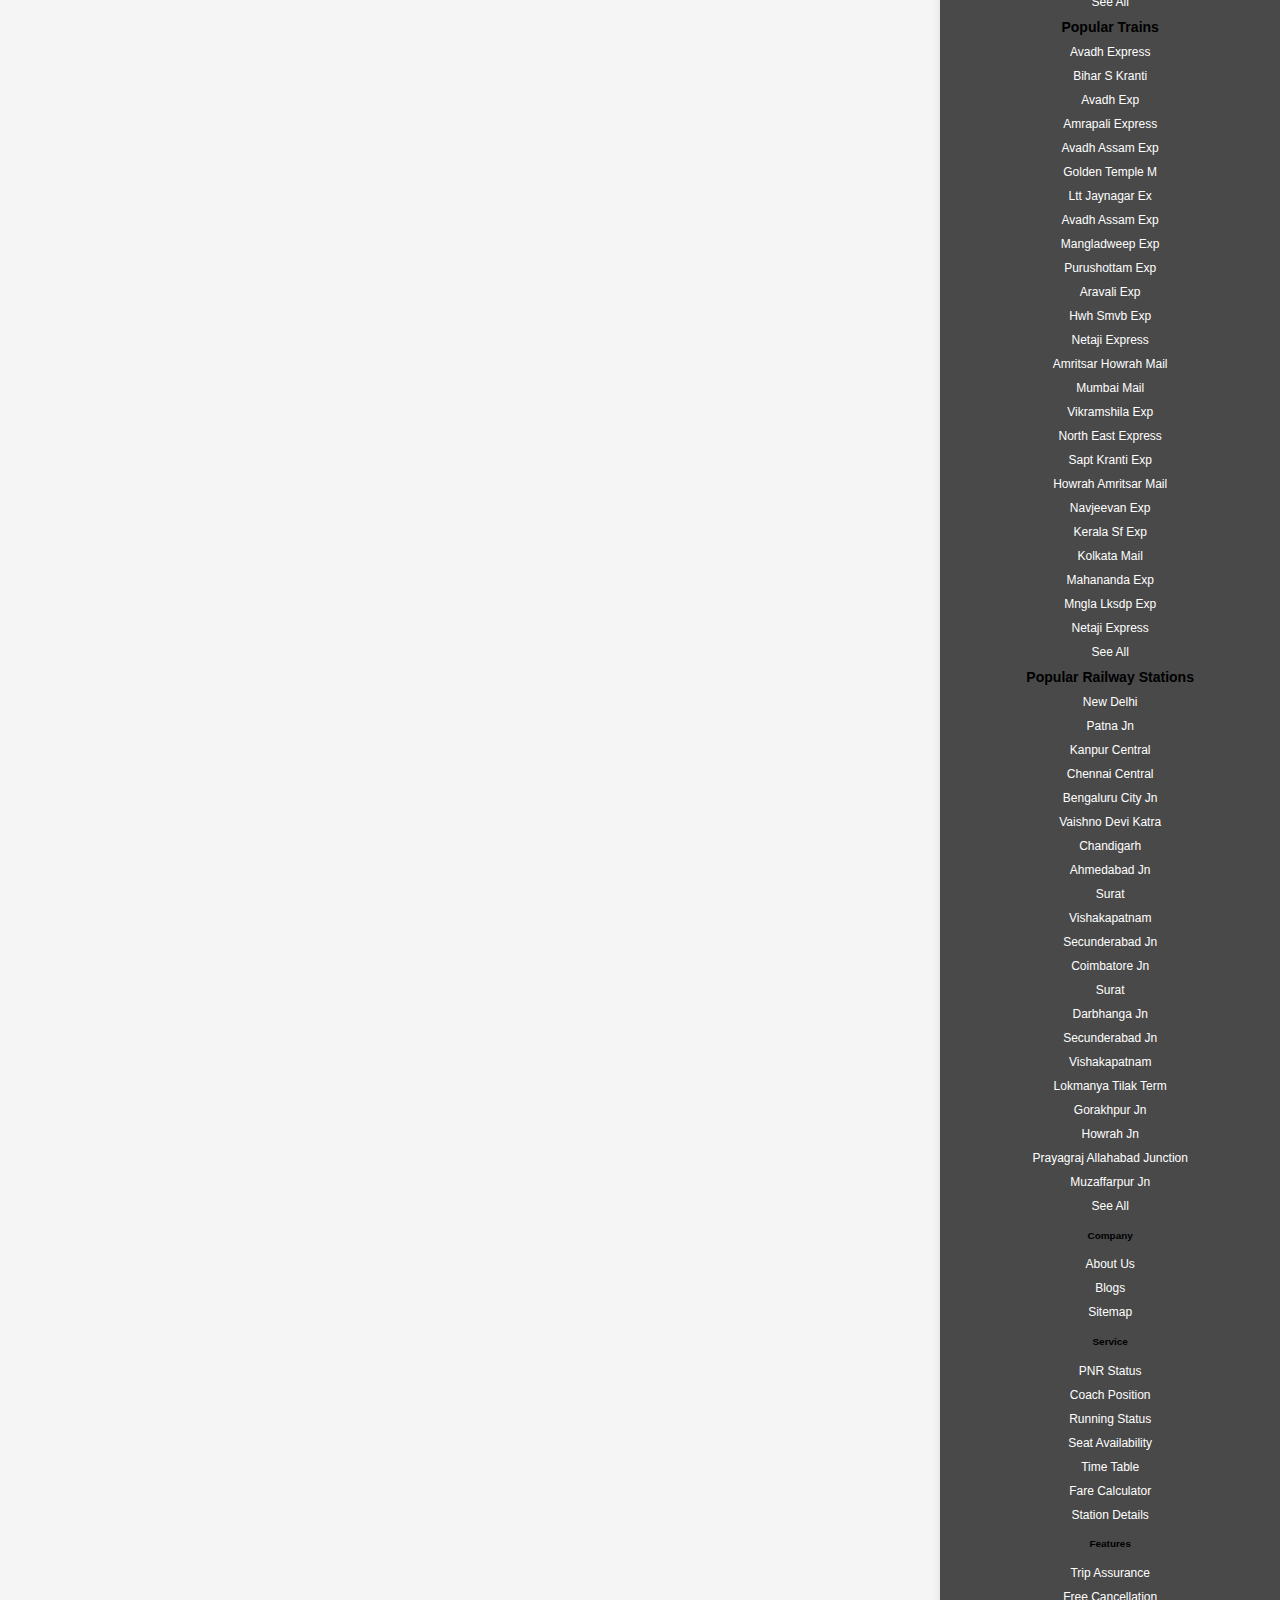
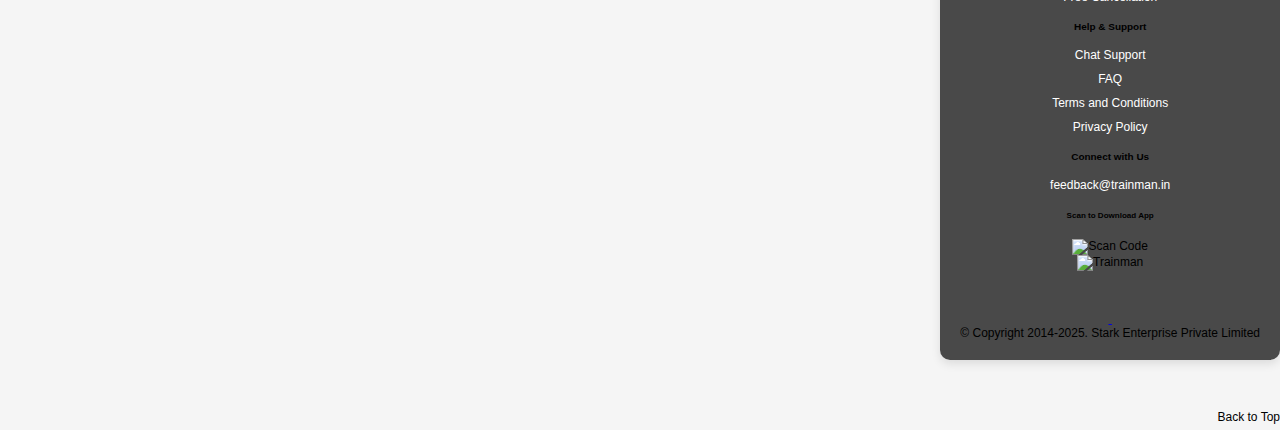
==== commit b27474da: "Update index.html" ====
--- a/index.html
+++ b/index.html
@@ -1,157 +1,1946 @@
+
 <!DOCTYPE html>
 <html lang="en">
+
 <head>
-    <meta charset="UTF-8">
-    <meta name="viewport" content="width=device-width, initial-scale=1.0">
-    <link rel="stylesheet" href="style.css">
-    <title>GoRails</title>
-</head>
-<body>
-    <header>
-        <div class="logo">GoRails</div>
-        <nav>
-            <ul>
-                <li><a href="#">Book Train Tickets</a></li>
-                <li><a href="#contact">Contact</a></li>
-                <li><a href="seat availability.html">Seat Availability</a></li>
-                <li><a href="#" onclick="openLogin()">Login</a></li>
-                <li><a href="#" onclick="openRegister()">Register</a></li>
-            </ul>
-        </nav>
-    </header>
-    
-    <main>
-        <section class="banner">
+  <meta charset="UTF-8" />
+  <meta http-equiv="X-UA-Compatible" content="IE=edge" />
+  <meta name="viewport" content="width=device-width, initial-scale=1.0" />
+  <!-- Favicons -->
+  <link rel="icon" type="image/x-icon" href="/seo-ui-assets/assets/images/favicon.ico" />
+  <link rel="icon" type="image/png" sizes="16x16" href="/seo-ui-assets/assets/images/favicon-16x16.png" />
+  <link rel="icon" type="image/png" sizes="32x32" href="/seo-ui-assets/assets/images/favicon-32x32.png" />
+  <link rel="apple-touch-icon" sizes="144x144" href="/seo-ui-assets/assets/images/apple-touch-icon.png" />
+  <title>
+    Book Train Tickets Online &amp; Check Train PNR Status | Trainman
+  </title>
+  <meta name="description" content="Book IRCTC train tickets online on Trainman. Get confirmed Train Ticket, Tatkal tickets, check PNR status, Seat Availability, Waiting list and live train running status with Trainman Ticket booking App." />
+  <meta name="robots" content="index, follow" />
+  <meta name="keywords" content="Train ticket booking, irctc ticket booking, online train ticket booking, book train ticket, indian railway ticket booking, rail ticket booking, irctc train booking, railway ticket, train ticket availability, irctc train ticket booking, online railway ticket booking, mobile train ticket booking, how to book train tickets" />
+
+  <link rel="preconnect" href="https://www.namniart.in" />
+  <link rel="dns-prefetch" href="https://www.namniart.in" />
+  <script>
+    config = {
+      baseUrl: 'https://www.trainman.in',
+    };
+    try {
+      var bannerFlag = localStorage.getItem('topBarHidden');
+      if(bannerFlag) {
+        document.querySelector('html').classList.add('hideInfoBanner');
+      }
+      document.addEventListener('DOMContentLoaded', async function() {
+      if (window.location.href.includes('platform=app')) {
+        document?.body?.classList.add('app');
+      }
+    })
+    } catch(e) {}
+   
+  </script>
+  
+  
+ 
+  <link rel="canonical" href="https://www.trainman.in" />
+  
+
+  <link rel="stylesheet" defer="" type="text/css"
+    href="style.css" />
+
+  
+ 
+  <script type="text/javascript">
+    (function(w, d, s, l, i) {
+      w[l] = w[l] || [];
+      w[l].push({
+        'gtm.start': new Date().getTime(),
+        event: 'gtm.js'
+      });
+      var f = d.getElementsByTagName(s)[0],
+        j = d.createElement(s),
+        dl = l != 'dataLayer' ? '&l=' + l : '';
+      j.async = true;
+      j.src = 'https://www.googletagmanager.com/gtm.js?id=' + i + dl;
+      f.parentNode.insertBefore(j, f);
+    })(window, document, 'script', 'dataLayer', 'GTM-5ZHZ2ZPG');
+  </script>
+  
+
+<script>(window.BOOMR_mq=window.BOOMR_mq||[]).push(["addVar",{"rua.upush":"false","rua.cpush":"false","rua.upre":"true","rua.cpre":"false","rua.uprl":"false","rua.cprl":"false","rua.cprf":"false","rua.trans":"SJ-a2a96fb9-52ef-4149-ba36-87c1d06bdb85","rua.cook":"true","rua.ims":"false","rua.ufprl":"false","rua.cfprl":"true","rua.isuxp":"false","rua.texp":"norulematch","rua.ceh":"false","rua.ueh":"false","rua.ieh.st":"0"}]);</script>
+                              <script>!function(e){var n="https://s.go-mpulse.net/boomerang/";if("False"=="True")e.BOOMR_config=e.BOOMR_config||{},e.BOOMR_config.PageParams=e.BOOMR_config.PageParams||{},e.BOOMR_config.PageParams.pci=!0,n="https://s2.go-mpulse.net/boomerang/";if(window.BOOMR_API_key="EPL2S-RMWRS-VXKQC-F2ECN-C7GHB",function(){function e(){if(!o){var e=document.createElement("script");e.id="boomr-scr-as",e.src=window.BOOMR.url,e.async=!0,i.parentNode.appendChild(e),o=!0}}function t(e){o=!0;var n,t,a,r,d=document,O=window;if(window.BOOMR.snippetMethod=e?"if":"i",t=function(e,n){var t=d.createElement("script");t.id=n||"boomr-if-as",t.src=window.BOOMR.url,BOOMR_lstart=(new Date).getTime(),e=e||d.body,e.appendChild(t)},!window.addEventListener&&window.attachEvent&&navigator.userAgent.match(/MSIE [67]\./))return window.BOOMR.snippetMethod="s",void t(i.parentNode,"boomr-async");a=document.createElement("IFRAME"),a.src="about:blank",a.title="",a.role="presentation",a.loading="eager",r=(a.frameElement||a).style,r.width=0,r.height=0,r.border=0,r.display="none",i.parentNode.appendChild(a);try{O=a.contentWindow,d=O.document.open()}catch(_){n=document.domain,a.src="javascript:var d=document.open();d.domain='"+n+"';void(0);",O=a.contentWindow,d=O.document.open()}if(n)d._boomrl=function(){this.domain=n,t()},d.write("<bo"+"dy onload='document._boomrl();'>");else if(O._boomrl=function(){t()},O.addEventListener)O.addEventListener("load",O._boomrl,!1);else if(O.attachEvent)O.attachEvent("onload",O._boomrl);d.close()}function a(e){window.BOOMR_onload=e&&e.timeStamp||(new Date).getTime()}if(!window.BOOMR||!window.BOOMR.version&&!window.BOOMR.snippetExecuted){window.BOOMR=window.BOOMR||{},window.BOOMR.snippetStart=(new Date).getTime(),window.BOOMR.snippetExecuted=!0,window.BOOMR.snippetVersion=12,window.BOOMR.url=n+"EPL2S-RMWRS-VXKQC-F2ECN-C7GHB";var i=document.currentScript||document.getElementsByTagName("script")[0],o=!1,r=document.createElement("link");if(r.relList&&"function"==typeof r.relList.supports&&r.relList.supports("preload")&&"as"in r)window.BOOMR.snippetMethod="p",r.href=window.BOOMR.url,r.rel="preload",r.as="script",r.addEventListener("load",e),r.addEventListener("error",function(){t(!0)}),setTimeout(function(){if(!o)t(!0)},3e3),BOOMR_lstart=(new Date).getTime(),i.parentNode.appendChild(r);else t(!1);if(window.addEventListener)window.addEventListener("load",a,!1);else if(window.attachEvent)window.attachEvent("onload",a)}}(),"".length>0)if(e&&"performance"in e&&e.performance&&"function"==typeof e.performance.setResourceTimingBufferSize)e.performance.setResourceTimingBufferSize();!function(){if(BOOMR=e.BOOMR||{},BOOMR.plugins=BOOMR.plugins||{},!BOOMR.plugins.AK){var n="true"=="true"?1:0,t="cookiepresent",a="op3epkqx2qagyz76clva-f-09a43554c-clientnsv4-s.akamaihd.net",i="false"=="true"?2:1,o={"ak.v":"39","ak.cp":"1508829","ak.ai":parseInt("957805",10),"ak.ol":"0","ak.cr":28,"ak.ipv":4,"ak.proto":"h2","ak.rid":"51d17b8c","ak.r":51065,"ak.a2":n,"ak.m":"dsca","ak.n":"essl","ak.bpcip":"115.246.71.0","ak.cport":51717,"ak.gh":"23.197.28.53","ak.quicv":"","ak.tlsv":"tls1.3","ak.0rtt":"","ak.0rtt.ed":"","ak.csrc":"-","ak.acc":"","ak.t":"1744704234","ak.ak":"hOBiQwZUYzCg5VSAfCLimQ==[base64]/H1+EP01ivTVSyR65B3ZrP0PwKNn8TokGeuMAJ8hNmIRp+bqsUTwKvM8ocXjmcur9hcw7QhHznq/nXwybn2MEKZU2/tz58QnYBb3dJGvnoq6k9ri1dJFllp5HSXLv7ww4X0N0GzD4imX7Ju/jGBI+0+OWAqgsIKd3oFKcEuotirg++QqmXgpH8oTiG7+iO7gKgGnB125lME7FuRAD0UQ=","ak.pv":"78","ak.dpoabenc":"","ak.tf":i};if(""!==t)o["ak.ruds"]=t;var r={i:!1,av:function(n){var t="http.initiator";if(n&&(!n[t]||"spa_hard"===n[t]))o["ak.feo"]=void 0!==e.aFeoApplied?1:0,BOOMR.addVar(o)},rv:function(){var e=["ak.bpcip","ak.cport","ak.cr","ak.csrc","ak.gh","ak.ipv","ak.m","ak.n","ak.ol","ak.proto","ak.quicv","ak.tlsv","ak.0rtt","ak.0rtt.ed","ak.r","ak.acc","ak.t","ak.tf"];BOOMR.removeVar(e)}};BOOMR.plugins.AK={akVars:o,akDNSPreFetchDomain:a,init:function(){if(!r.i){var e=BOOMR.subscribe;e("before_beacon",r.av,null,null),e("onbeacon",r.rv,null,null),r.i=!0}return this},is_complete:function(){return!0}}}}()}(window);</script></head>
+
+<body class="seo-body" data-aks-tag="2.0.358" data-device="desktop">
+  
+   <div>
+    <div class="top_b" id="top_b">
+
+      <div class="d_flex flex_jc_sb flex_ai_cent h54">
+        <div class="left_section d_flex flex_jc_sb flex_jc_c">
+          <div style="margin: -6px 16px 0 0"> 
+            <img src="/seo-ui-assets/assets/images/adani-one-new.svg"
+              srcset="/seo-ui-assets/assets/images/adani-one-new.svg 1x" width="120" alt="Adani one app" />
+          </div>
+          <div class="adl-acquisition-text d-flex ng-tns-c70-0 f14" style="display: flex;
+        align-items: center;
+        justify-content: center;">
+            <div class="adl-heading ng-tns-c70-0">
+              Trainman Acquired by <b class="fw-600 ng-tns-c70-0">ADANI DIGITAL LABS </b> : Empowering Journeys Ahead.
+            </div>
+            <div class="adl-links d-flex ng-tns-c70-0" style="margin: 0 0 0 8px; text-decoration: underline;">
+              <a style="color: white;" class="d-flex-cen ng-tns-c70-0" href="/media-coverage"> Know more </a>
+            </div>
+          </div>
+        </div>
+        <div class="icon" id="close_top_bar">
+          <i class="i-cross f18"></i>
+        </div>
+
+      </div> 
+    </div>
+  
+      <!-- Header Side Nav Menu -->
+<div class="header-side-nav-menu">
+  <div class="sidenav">
+    <div class="inner">
+      <div class="login-user-links">
+        <div class="login-user login d_none btn">
+          <a href="/login">
+            <span><i class="i-person user-icon"></i> Login</span>
+            <span class="right-arrow"><i class="i-arrow-left"></i></span>
+          </a>
+        </div>
+        <div class="login-user login d_none user_info">
+          <a href="/auth/profile">
+            <div class="d-flex-ai-c">
+              <img src="" srcset=""
+                width="44" height="44" alt="User" class="mr12 userGender user_pic" />
+              <div class="d_flex flex_dir_col">
+                <span class="userName f_bold t_tra_cap no_newline"></span>
+                <div>
+                  <span class="t_underline f14">View Profile</span>
+                </div>
+              </div>
+            </div>
+            <span class="right-arrow"><i class="i-arrow-left"></i></span>
+          </a>
+        </div>
+
+        <div class="sideNav-links" id="sideNav-links">
+          <ul>
+            <li>
+              <h5>Services</h5>
+              <ul>
+                <li class="home_icon">
+                  <a href="/">
+                    <span class="left-icon"><i class="i-home home_icon"></i></span>
+                    Home</a>
+                </li>
+                <li>
+                  <a href="/pnr">
+                    <span class="left-icon"><i class="i-pnr_status"></i></span>
+                    PNR Status</a>
+                </li>
+                <li>
+                  <a href="/seat-availability">
+                    <span class="left-icon"><i class="i-seat_availability"></i></span>
+                    Seat Availability</a>
+                </li>
+                <li>
+                  <a href="/running-status">
+                    <span class="left-icon"><i class="i-running_status"></i></span>
+                    Running Status</a>
+                </li>
+                <li>
+                  <a href="/coach-position">
+                    <span class="left-icon"><i class="i-coach_position"></i></span>
+                    Coach Position</a>
+                </li>
+                <li>
+                  <a href="/train-time-table">
+                    <span class="left-icon"><i class="i-train_route"></i></span>
+                    Train Schedule</a>
+                </li>
+                <li>
+                  <a href="/train-between-stations">
+                    <span class="left-icon"><i class="i-train_between_stations"></i></span>
+                    Train Between Stations</a>
+                </li>
+                <li>
+                  <a href="/fare">
+                    <span class="left-icon"><i class="i-fare_calculator"></i></span>
+                    Fare Calculator
+                  </a>
+                </li>
+                <li>
+                  <a href="/station">
+                    <span class="left-icon"><i class="i-station_details"></i></span>
+                    Station Details</a>
+                </li>
+                <li>
+                  <a href="/ta/terms-and-conditions">
+                    <span class="left-icon"><i class="i-trip_assurance"></i></span>
+                    Trip Assurance</a>
+                </li>
+                <li>
+                  <a href="/fcs/terms-and-conditions">
+                    <span class="left-icon"><i class="i-free_cancellation"></i></span>
+                    Free Cancellation</a>
+                </li>
+              </ul>
+            </li>
+
+            <li class="accordion hide">
+              <h5 class="link_title">Train Facts & Tips <i class="i-arrow-left rotate"></i></h5>
+              <ul class="mt4">
+                <li>
+                  <a href="/article/irctc-qna">
+                    <span class="left-icon"><i class="i-irctc_qna"></i></span>
+                    IRCTC Q&A</a>
+                </li>
+                <li>
+                  <a href="/article/type-of-train-in-india">
+                    <span class="left-icon"><i class="i-train_categories"></i></span>
+                    Train Categories</a>
+                </li>
+                <li>
+                  <a href="/blogs">
+                    <span class="left-icon"><i class="i-blogs"></i></span>
+                    Travel Blogs
+                  </a>
+                </li>
+                <li>
+                  <a href="/article/indian-railway-train-classes">
+                    <span class="left-icon"><i class="i-travel_classes"></i></span>
+                    Travel Classes</a>
+                </li>
+                <li>
+                  <a href="/article/all-about-tickets">
+                    <span class="left-icon"><i class="i-ticket_status"></i></span>
+                    Ticket Status</a>
+                </li>
+                <li>
+                  <a href="/article/trends-analysis">
+                    <span class="left-icon"><i class="i-trends_analysis"></i></span>
+                    Trends Analysis</a>
+                </li>
+                <li>
+                  <a href="/article/indian-railway-quota">
+                    <span class="left-icon"><i class="i-indian_railway_quota"></i></span>
+                    Indian Railway Quota</a>
+                </li>
+                <li>
+                  <a href="/article/foreign-tourist-quota">
+                    <span class="left-icon"><i class="i-foreign_tourist_quota"></i></span>
+                    Foreign Tourist Quota</a>
+                </li>
+                <li>
+                  <a href="/article/tatkal-booking-tips">
+                    <span class="left-icon"><i class="i-tatkal_booking_tips"></i></span>
+                    Tatkal Booking Tips</a>
+                </li>
+                <li>
+                  <a href="/article/train-tips">
+                    <span class="left-icon"><i class="i-train_tips"></i></span>
+                    Train Tips</a>
+                </li>
+              </ul>
+            </li>
+            <li class="accordion hide">
+              <h5 class="link_title">Others <i class="i-arrow-left rotate"></i></h5>
+              <ul class="mt4">
+                <li>
+                  <a href="/about-us">
+                    <span class="left-icon"><i class="i-about_us"></i></span>
+                    About Us</a>
+                </li>
+                <li>
+                  <a href="/faqs">
+                    <span class="left-icon"><i class="i-faqs"></i></span>
+                    Trainman FAQs</a>
+                </li>
+                <li>
+                  <a href="/terms-and-conditions">
+                    <span class="left-icon"><i class="i-terms_and_conditions"></i></span>
+                    Terms & Conditions</a>
+                </li>
+                <li>
+                  <a href="/privacy-policy">
+                    <span class="left-icon"><i class="i-privacy_policy"></i></span>
+                    Privacy Policy
+                  </a>
+                </li>
+              </ul>
+            </li>
+            <li>
+              <h5>SCAN TO DOWNLOAD APP</h5>
+              <div class="scan">
+                <img src="/seo-ui-assets/assets/images/qr_code_app_download.jpg" alt="Scan Code" loading="lazy" />
+              </div>
+            </li>
+          </ul>
+        </div>
+      </div>
+      <div class="side-nav-logo">
+        <img src="/seo-ui-assets/assets/images/trainman-adani-logo.webp" alt="Trainman" loading="lazy" />
+      </div>
+    </div>
+  </div>
+  <div class="overlay"></div>
+</div>
+
+
+    <!-- New Header -->
+    <div class="d_flex flex_ai_cent header-primary" id="header-primary">
+      <div class="container-fluid d-flex-jc-sb">
+        <div class="main-nav d-flex-jc-sb">
+          <div class="menu-logo">
+            <div class="menu" id="hamburger"><i class="i-menu_hamburger"></i></div>
+            <div class="logo">
+              <a href="/"><img src="/seo-ui-assets/assets/images/trainman-logo.svg"
+                  srcset="/seo-ui-assets/assets/images/trainman-logo.svg 1x" width="211" height="46"
+                  alt="Trainman" /></a>
+            </div>
+          </div>
+          
+          <div class="nav_wrapper">
+            <div class="d_flex flex_ai_cent">
+              <div class="nav">
+                <ul class="d_flex flex_ai_cent">
+                  <li>
+                    <a href="/pnr">
+                      PNR Status
+                    </a>
+                  </li>
+                  <li>
+                    <a href="/running-status">
+                      Running Status</a>
+                  </li>
+                  <li>
+                    <a href="/seat-availability">
+                      Seat Availability</a>
+                  </li>
+                  <li>
+                    <a href="/coach-position">
+                      Coach Position</a>
+                  </li>
+                  <li>
+                    <label class="sub_parent">More</label>
+                    <div class="sub_nav p50">
+                      <div class="d_flex flex_ai_s">
+                        <div class="links">
+                          <label class="f16 f_bold d_block mb14 ml10">More Features</label>
+                          <ul>
+                            <li>
+                              <a href="/train-time-table">Train Schedule</a>
+                            </li>
+                            <li>
+                              <a href="/train-between-stations">
+
+                                Train Between Stations</a>
+                            </li>
+                            <li>
+                              <a href="/fare">
+
+                                Fare Calculator
+                              </a>
+                            </li>
+                            <li>
+                              <a href="/station">
+
+                                Station Details</a>
+                            </li>
+                            <li>
+                              <a href="/ta/terms-and-conditions">
+
+                                Trip Assurance</a>
+                            </li>
+                            <li>
+                              <a href="/fcs/terms-and-conditions">
+
+                                Free Cancellation</a>
+                            </li>
+                          </ul>
+                        </div>
+                        <div class="links">
+                          <label class="f16 f_bold d_block mb14 ml10">Train Facts</label>
+                          <ul>
+                            <li>
+                              <a href="/article/irctc-qna">
+                                IRCTC Q&A</a>
+                            </li>
+                            <li>
+                              <a href="/article/type-of-train-in-india">
+                                Train Categories</a>
+                            </li>
+                            <li>
+                              <a href="/blogs">
+                                Travel Blogs
+                              </a>
+                            </li>
+                            <li>
+                              <a href="/article/indian-railway-train-classes">
+
+                                Travel Classes</a>
+                            </li>
+                            <li>
+                              <a href="/article/all-about-tickets">
+
+                                Ticket Status</a>
+                            </li>
+                            <li>
+                              <a href="/article/trends-analysis">
+
+                                Trends Analysis</a>
+                            </li>
+
+                          </ul>
+                        </div>
+                        <div class="links">
+                          <label class="f16 f_bold d_block mb14"></label>
+                          <ul>
+                            <li>
+                              <a href="/article/indian-railway-quota">
+                                Indian Railway Quota</a>
+                            </li>
+                            <li>
+                              <a href="/article/foreign-tourist-quota">
+                                Foreign Tourist Quota</a>
+                            </li>
+                            <li>
+                              <a href="/article/tatkal-booking-tips">
+                                Tatkal Booking Tips</a>
+                            </li>
+                            <li>
+                              <a href="/article/train-tips">
+                                Train Tips</a>
+                            </li>
+                            <li>
+                              <a href="/faqs">
+                                Trainman FAQs</a>
+                            </li>
+                          </ul>
+                        </div>
+                      </div>
+                    </div>
+                  </li>
+                </ul>
+              </div>
+              <!-- New Header 
+          <div class="menu_search">
+            <span>
+                <i class="i-search user-icon f16 c_333 "></i>
+            </span>
+            <div class="menu_search_result">
+                <div class="seacrh_box">
+                  <div class="search_bg">
+                      <i class="i-search user-icon f12 c_333 mr6"></i>
+                      <input placeholder="Search Trainman Services" type="text">
+                  </div> 
+                </div>
+                <div class="search_heading">
+                      <i class="i-popular-station user-icon f12 c_333 mr6"></i> 
+                      POPULAR SEARCHES
+                </div> 
+            </div>
+          </div>
+          -->
+              <div class="login-user-desktop">
+                <div class="login-wrapper">
+                  <div class="login btn">
+                    <span class="d-flex-ai-c logn_icon"><i class="i-person user-icon f22 c_333 "></i></span>
+                    <div class="user-detail">
+                      <div class="detail">
+                        <a href="/login" class="login_link">Login</a>
+                      </div>
+                      <div class="detail">
+                        <a href="/login" class="login_link">Register</a>
+                      </div>
+                    </div>
+
+                  </div>
+                  <div class="login user_info">
+                    <img src="" srcset=""
+                      width="34" height="34" alt="User" class="mr8 userGender user_pic" />
+                    <div class="user-detail">
+                      <div class="detail">
+                        <a href="/auth/profile">
+                          <div class="d-flex-ai-c">
+                            <img src=""
+                              srcset="" width="60" height="60" alt="User"
+                              class="mr14 userGender user_pic" />
+                            <div class="user-info">
+                              <span class="user f16 userName no_newline t_tra_cap"></span>
+                              <span class="t_underline f14">View Profile</span>
+                            </div>
+                          </div>
+                        </a>
+                      </div>
+                      <div class="divider"></div>
+                      <div class="detail">
+                        <a href="/auth/bookings">My Bookings</a>
+                      </div>
+                      <!-- Hide TM Cash
+                      <div class="detail">
+                        <a href="/wallet">
+                          <div class="d-flex-jc-sb">
+                            <span>TMCash</span>
+                            <span class="d-flex-ai-c f16">
+                              <i class="i-tm_cash_wallet f28 lh_20 c_primary"></i> <span id="tm_cash_balance"></span>
+                            </span>
+                          </div>
+                        </a>
+                      </div>
+                      -->
+                      <div class="detail logout-pad" id="logout">Logout</div>
+                    </div>
+                  </div>
+                </div>
+              </div>
+            </div>
+          </div>
+        </div>
+      </div>
+
+    </div>
+
+ 
+        <main><div class="home">
+  
+    <!-- Hero Banner -->
+
+    <div class="home-banner slides1 section-gap">
+      <div class="hero-banner-inner">
+        <div class="side-offer-slider slider">
+          
+            <div class="slide">
+              <a href="">
+                <div class="banner_content">
+                  <div class="container hero_content">
+                    <label
+                      class="f40 c_white d_block f_bold mb26">Beat The Heat!</label>
+                    <label
+                      class="f28 c_white d_block mb20">Plan Your Summer Train Journey</label>
+                    <span class="d_i_block mb10 btn f_bold">Book Now</span>
+                    <label class="f14 c_white d_block">*T&C Apply</label>
+                  </div>
+                </div>
+                <div class="hero_img" style="background-image: url(https://www.trainman.in/tm-prod-static-content/Offers/banners/web_banners/banner_4.jpg);">&nbsp;</div>
+                 
+              </a>
+            </div>
             
-            <a class="explore-btn" href="#content">Explore Now</a>
-        </section>
-
-        <center><h1>BOOKS TRAIN TICKETS</h1></center>
-        <div class="form-section" id="content">
-            <div class="station-input">
-                <label for="from-station">From Station</label>
-                <input type="text" id="from-station">
-            </div>
-            <div class="arrow">⇒</div>
-            <div class="station-input">
-                <label for="to-station">To Station</label>
-                <input type="text" id="to-station" >
-            </div>
-
-            <div class="date-input">
-                <label for="date">Date</label>
-                <input type="date" id="date" >
-            </div>
-
-            <div class="refund-option">
-                <input type="checkbox" id="refund-option">
-                <label for="refund-option">Get full refund on Cancellation</label>
-                <span>Pay ZERO cancellation charges</span>
-            </div>
-        </div>
-
-        <button class="search-button">Search</button>
-        
+            <div class="slide">
+              <a href="https://www.adanione.com/adani-one-icici-bank-credit-cards?utm_source=trainman_hp&utm_medium=banner&utm_campaign=adl_cobrand_campaign">
+                <div class="banner_content">
+                  <div class="container hero_content">
+                    <label
+                      class="f40 c_white d_block f_bold mb26">Earn up to 7% Adani Reward Points</label>
+                    <label
+                      class="f28 c_white d_block mb20">Book train tickets via Trainman with Adani One</label>
+                    <span class="d_i_block mb10 btn f_bold">Explore Now</span>
+                    <label class="f14 c_white d_block">*T&C Apply</label>
+                  </div>
+                </div>
+                <div class="hero_img" style="background-image: url(https://www.namniart.in/tm-prod-static-content/assets/banners/adani_icici_card.jpg);">&nbsp;</div>
+                 
+              </a>
+            </div>
+            
+            <div class="slide">
+              <a href="https://www.trainman.in/fcs/terms-and-conditions">
+                <div class="banner_content">
+                  <div class="container hero_content">
+                    <label
+                      class="f40 c_white d_block f_bold mb26">Free Cancellation</label>
+                    <label
+                      class="f28 c_white d_block mb20">Full Refund on train ticket cancellation</label>
+                    <span class="d_i_block mb10 btn f_bold">Explore Now</span>
+                    <label class="f14 c_white d_block">*T&C Apply</label>
+                  </div>
+                </div>
+                <div class="hero_img" style="background-image: url(https://www.namniart.in/tm-prod-static-content/assets/banners/fcs_pro.jpg);">&nbsp;</div>
+                 
+              </a>
+            </div>
+            
+            <div class="slide">
+              <a href="https://www.trainman.in/ta/terms-and-conditions">
+                <div class="banner_content">
+                  <div class="container hero_content">
+                    <label
+                      class="f40 c_white d_block f_bold mb26">Trip Assurance</label>
+                    <label
+                      class="f28 c_white d_block mb20">Get 3X fare refund or Free Flight</label>
+                    <span class="d_i_block mb10 btn f_bold">Explore Now</span>
+                    <label class="f14 c_white d_block">*T&C Apply</label>
+                  </div>
+                </div>
+                <div class="hero_img" style="background-image: url(https://www.namniart.in/tm-prod-static-content/assets/banners/trip_assurance.jpg);">&nbsp;</div>
+                 
+              </a>
+            </div>
+            
+        </div>
+      </div>
     </div>
     
-        <div class="container">
-            <h1>Why Book Train Tickets with Us?</h1>
-            <div class="card-container">
-                <div class="card">
-                    <div class="icon">₹0 Fee</div>
-                    <h3>Free Cancellation</h3>
-                    <p>Get a full refund on your ticket cancellation.</p>
+
+      
+
+          <!-- SEARCH widget -->
+          <div class="no-tabs">
+            <!-- Train Search Card -->
+<div class="train-search-card" id="train-search-card">
+  <div class="container search-widget-container">
+    <div class="card">
+      <div class="mobile-only close-overlay mb10">
+        <div class="mb10" onclick="toggleMobileSearchOverlay()"><i class="i-cross"></i></div>
+        <div class="f22 f_bold mb10 mt12">Modify Search</div>
+      </div>
+
+      <!-- tab -->
+      <div class="tabs d-flex-jc-sb">
+        <ul>
+          
+            
+              <li class="tab-item active fromToSearch" style="width:195px">
+                <span></span>
+                <div>Book Train Tickets</span>
+              </li>
+              
+                
+            
+              <li class="tab-item  pnrSearch" style="width:145px">
+                <span></span>
+                <div>PNR Status</span>
+              </li>
+              
+                
+            
+              <li class="tab-item  trainSearch" style="width:175px">
+                <span></span>
+                <div>Running Status</span>
+              </li>
+              
+                
+        </ul>
+        <div class="irctc d-flex-center desktop-only">
+          <img src="/seo-ui-assets/assets/images/irctc.webp" alt="irctc" loading="eager" decoding="async">
+          <div><span class="strong">IRCTC </span> Authorised Partner</div>
+        </div>
+      </div>
+
+      <!-- Form Section -->
+       
+          
+            <div class="form-section active"><div class="search-by-station">
+  <ul class="d-flex form-wrapper">
+    <div class="content-heading mb26">Book Train Tickets</div>
+    <li class="form-container">
+      <div class="from-to">
+        <div class="input-container first-input from">
+          <div class="icon"></div>
+          <span class="shimmer"></span>
+          <label for="fromStation" class="label">From Station </label>
+          <input type="text" class="myReadonlyInput station no_newline" id="fromStation" autocomplete="off" required />
+          <div class="results" id="fromResult">
+            <ul></ul>
+          </div>
+
+        </div>
+        <div class="swap-from-to d-flex-center">
+          <i class="i-roundtrip rotate" id="swap-from-to"></i>
+        </div>
+        <div class="input-container">
+          <div class="icon blank"><i class="i-location"></i></div>
+          <span class="shimmer"></span>
+          <label for="toStation" class="label">To Station </label>
+          <input type="text" class="myReadonlyInput station no_newline" id="toStation" autocomplete="off" required />
+          <div class="results" id="toResult">
+            <ul></ul>
+          </div>
+        </div>
+      </div>
+      <div class="date input-container date-trigger">
+        <div class="icon blank"><i class="i-time-table-new"></i></div>
+        <span class="shimmer"></span>
+        <input type="text" id="datepicker" class="" readonly>
+        <label class="label" for="datepicker">Date </label>
+        <div style="display: none;" id="journeyDate"></div>
+        <div class="extra-date-actions">
+          <div class="tomorrow extra-date" data-extra="1">Tomorrow</div>
+          <div class="day-after extra-date" data-extra="2">Day after</div>
+        </div>
+
+
+      </div>
+      <div class="fcs">
+
+        <label for="fcs-checkbox" class="d-flex">
+          <div class="form-item d-flex-ai-c">
+            <input type="checkbox" name="fcs" id="fcs-checkbox">
+            <span></span>
+            <div class="label d-flex-jc-sb">
+              <div>
+                <div class="heading selected">Free Cancellation included</div>
+                <div class="heading not-selected">Get full refund on Cancellation</div>
+                <div class="sub-heading">Pay ZERO cancellation charges</div>
+              </div>
+              <img src="/seo-ui-assets/assets/images/fcs_icon.png" height="60" alt="Free Cancellation icon">
+            </div>
+          </div>
+        </label>
+
+      </div>
+
+    </li>
+    <li class="cta-container">
+      <div class="cta" id="searchfromToCTA">Search</div>
+    </li>
+  </ul>
+
+  <div id="overlay-form">
+    <ul>
+      <li class="overlay-form-container">
+        <div class="overlay-input-wrapper d-flex">
+          <div class="icon blank" id="overlay-back-button"><i class="i-arrow-left"></i>
+          </div>
+          <div class="from-to">
+            <div class="input-container first-input">
+              <div class="icon"></div>
+              <input type="search" class="myReadonlyInput" id="fromStationMobile" placeholder="Leaving from"
+                autocomplete="off" required />
+            </div>
+            <div class="swap-from-to ">
+              <i class="i-roundtrip rotate" id="swap-from-to"></i>
+            </div>
+            <div class="input-container">
+              <div class="icon blank"><i class="i-location"></i></div>
+              <input type="search" class="myReadonlyInput" id="toStationMobile" placeholder="Going to" autocomplete="off" required />
+            </div>
+          </div>
+        </div>
+
+        <div class="overlay-results-wrapper" id="searches">
+          <div id="no-results">
+            <img src="/seo-ui-assets/assets/images/searchNotFoundApp.png" alt="No Station found">
+            <div class="heading">Station not found</div>
+            <div class="subtext">Check for spelling errors and try again.</div>
+            <!-- <div id="no-result-cta" onclick="focusActiveInput()">Modify Search</div> -->
+          </div>
+          <ul>
+
+          </ul>
+        </div>
+      </li>
+    </ul>
+  </div>
+
+</div>
+
+<div id="overlay" class="overlay1"></div>
+<div id="offcanvas" class="offcanvas">
+  <button class="close-btn unstyled-btn">
+    <i class="i-cross f22" onclick="window.toggleCalendar(false)"></i>
+  </button>
+  <div class="calendar-header mb10 f22 f_bold mt10">Select Departure Date</div>
+  <div class="offcanvas-body">
+    <div role="link" tabindex="0" class="globalSearch show">
+      <div class="globalSearchDetail trains_sevices__search" data-auto-id="data_searchBox">
+        <div type="text" id="datepickermobile">
+        </div>
+      </div>
+    </div>
+  </div>
+</div></div>
+          
+
+          
+          
+          
+          
+          
+          
+       
+          
+
+          
+          
+          
+            <div class="form-section "><div class="single-form-layout">
+  <div class="form-item input-container">
+    <input type="text" pattern="\d*" maxlength="10"id="searchByPNR" autocomplete="off" required
+      title="Please enter 10 digit PNR number" />
+    <label for="searchByPNR" class="label">Enter 10-Digit PNR Number </label>
+  </div>
+
+  <div class="cta" id="ctaSearchByPNR" data-url="/pnr">Check PNR Status</div>
+</div></div>
+          
+          
+          
+          
+       
+          
+
+          
+            <div class="form-section "><div class="single-form-layout">
+  <div class="form-item input-container">
+    <input type="text" id="trainNumberName" autocomplete="off" class="no_newline" required
+      value="" />
+    <label for="trainNumberName" class="label">Enter Train Number or Name </label>
+    <ul class="results" id="trainSearchResults">
+    </ul>
+  </div>
+
+  <div class="cta" id="SearchNameNumber" data-url="running-status">Search Trains</div>
+</div></div>
+          
+          
+          
+          
+          
+          
+      
+
+      <div class="irctc mobile-only d-flex-center">
+        <img src="/seo-ui-assets/assets/images/irctc.webp" alt="irctc" loading="eager" decoding="async">
+        <div><span class="strong">IRCTC </span> Authorised Partner</div>
+      </div>
+    </div>
+  </div>
+
+  <div class="floating-widget">
+    <ul>
+      <li onclick="toggleMobileSearchOverlay('fromToSearch')">
+        <div class="d-flex-center flex_dir_col"> 
+          <div class="icon"><i class="i-mytrip"></i></div>
+          <div class="label">Book Train</div>
+        </div>
+      </li>
+      <li onclick="toggleMobileSearchOverlay('trainSearch')">
+        <div class="d-flex-center flex_dir_col"> 
+          <div class="icon"><i class="i-train-new"></i></div>
+          <div class="label">Modify Search</div>
+        </div>
+      </li>
+      <li onclick="shareLink()">
+        <div class="d-flex-center flex_dir_col"> 
+          <div class="icon"><img src="/seo-ui-assets/assets/images/share.svg" style="filter: invert(1); height: 18px;" alt=""></div>
+          <div class="label">Share</div>
+        </div>
+      </li>
+    </ul>
+  </div>
+</div>
+          </div>
+          
+            
+              <div class="home-offers mb100 m_mb42 slick-arrow-top">
+                <div class="container">
+                
+                  <h2 class="f28 m_f22 f_bold mb24 c_222">Offers and Discounts</h2> 
+                  
+                  <ul class="offersSlide m_f_xscroll device_desktop">
+                    
+                      <li>
+                        <a href="https://www.trainman.in/fcs/terms-and-conditions"><img src="https://www.namniart.in/tm-prod-static-content/Offers/2025-web/Web-fcs-offer.jpg"
+                            srcset="https://www.namniart.in/tm-prod-static-content/Offers/2025-web/Web-fcs-offer.jpg" width="299" height="186"
+                            alt="offer" loading="eager"/></a>
+                        
+                      <li>
+                        <a href="https://www.trainman.in/ta/terms-and-conditions"><img src="https://www.namniart.in/tm-prod-static-content/Offers/2025-web/Web-TA-offer.jpg"
+                            srcset="https://www.namniart.in/tm-prod-static-content/Offers/2025-web/Web-TA-offer.jpg" width="299" height="186"
+                            alt="offer" loading="eager"/></a>
+                        
+                      <li>
+                        <a href="https://www.adanione.com/adani-one-icici-bank-credit-cards?utm_source=trainman_hp&amp;utm_medium=banner&amp;utm_campaign=adl_cobrand_campaign"><img src="https://www.namniart.in/tm-prod-static-content/Offers/2025-web/WEB_CoBrand_2.jpg"
+                            srcset="https://www.namniart.in/tm-prod-static-content/Offers/2025-web/WEB_CoBrand_2.jpg" width="299" height="186"
+                            alt="offer" loading="lazy"/></a>
+                        
+                      <li>
+                        <a href="https://www.trainman.in/offer-details?offer=mobikwik-offer"><img src="https://www.namniart.in/tm-prod-static-content/Offers/2025-web/Web-Mobikwik-offer-web.jpg"
+                            srcset="https://www.namniart.in/tm-prod-static-content/Offers/2025-web/Web-Mobikwik-offer-web.jpg" width="299" height="186"
+                            alt="offer" loading="lazy"/></a>
+                        
+                      </li>
+                  </ul>
                 </div>
-                <div class="card">
-                    <div class="icon">94%</div>
-                    <h3>94% Accurate Predictions</h3>
-                    <p>Know your chances of ticket confirmation.</p>
+              </div>
+              
+
+              
+
+                <!-- Why Book Train Tickets with Us? -->
+                <div class="why mb100 m_mb42">
+                  <div class="container">
+                    <h2 class="f28 m_f22 f_bold mb24 c_222">Why Book Train Tickets with Us?</h2>
+                    <ul class="d_flex m_f_xscroll">
+                      
+                        <li>
+                          <figure class="mb20">
+                            
+                              <img class="br12 w100" alt="Free Cancellation" src="/seo-ui-assets/assets/images/home/why/web/free_cancellation.png" loading="lazy" />
+                              
+                                
+                          </figure>
+                          <label class="f18 m_f16 f_bold c_333 mb4 d_block"> Free Cancellation </label>
+                          <p class="f14 c_666 m_lh_20">Get a full refund on your ticket cancellation.</p>
+                        </li>
+                        
+                        <li>
+                          <figure class="mb20">
+                            
+                              <img class="br12 w100" alt="94% Accurate Predictions" src="/seo-ui-assets/assets/images/home/why/web/accurate_predictions.png" loading="lazy" />
+                              
+                                
+                          </figure>
+                          <label class="f18 m_f16 f_bold c_333 mb4 d_block"> 94% Accurate Predictions </label>
+                          <p class="f14 c_666 m_lh_20">Know your chances of ticket confirmation</p>
+                        </li>
+                        
+                        <li>
+                          <figure class="mb20">
+                            
+                              <img class="br12 w100" alt="No Payment Gateway Fee" src="/seo-ui-assets/assets/images/home/why/web/no_payment_gateway_fee.png" loading="lazy" />
+                              
+                                
+                          </figure>
+                          <label class="f18 m_f16 f_bold c_333 mb4 d_block"> No Payment Gateway Fee </label>
+                          <p class="f14 c_666 m_lh_20">Zero Payment Gateway Charges via UPI mode</p>
+                        </li>
+                        
+                        <li>
+                          <figure class="mb20">
+                            
+                              <img class="br12 w100" alt="Expert Customer Support" src="/seo-ui-assets/assets/images/home/why/web/expert_customer_suport.png" loading="lazy" />
+                              
+                                
+                          </figure>
+                          <label class="f18 m_f16 f_bold c_333 mb4 d_block"> Expert Customer Support </label>
+                          <p class="f14 c_666 m_lh_20">Get answers to all your queries within minutes</p>
+                        </li>
+                        
+                    </ul>
+                  </div>
                 </div>
-                <div class="card">
-                    <div class="icon">No Fee</div>
-                    <h3>No Payment Gateway Fee</h3>
-                    <p>Zero Payment Gateway Charges via UPI mode.</p>
+
+                <!-- Popular Destinations -->
+                <div class="popularDestinations mb100 m_mb42 slick-arrow-top">
+                  <div class="container">
+                    <h2 class="f28 m_f22 f_bold mb24 c_222">Popular Destinations</h2>
+                    <ul class="popSlide d_flex m_f_xscroll device_desktop">
+                      
+                        <li>
+                          <a href="https://www.trainman.in/train-between-stations?to_station=Mumbai-Central-MMCT">
+                            <figure>
+                              
+                                <img class="w100" loading="lazy" src="/seo-ui-assets/assets/images/home/popularDestinations/web/mumbai.jpg" />
+                                
+                                  
+                            </figure>
+                            <aside class="t_left m_t_center">
+                              <label class="f18 f_bold c_333 m_f16"> Mumbai </label>
+                            </aside>
+                          </a>
+                        </li>
+                        
+                        <li>
+                          <a href="https://www.trainman.in/train-between-stations?to_station=Ahmedabad-Jn-ADI">
+                            <figure>
+                              
+                                <img class="w100" loading="lazy" src="/seo-ui-assets/assets/images/home/popularDestinations/web/ahmedabad.jpg" />
+                                
+                                  
+                            </figure>
+                            <aside class="t_left m_t_center">
+                              <label class="f18 f_bold c_333 m_f16"> Ahmedabad </label>
+                            </aside>
+                          </a>
+                        </li>
+                        
+                        <li>
+                          <a href="https://www.trainman.in/train-between-stations?to_station=Varanasi-Jn-BSB">
+                            <figure>
+                              
+                                <img class="w100" loading="lazy" src="/seo-ui-assets/assets/images/home/popularDestinations/web/varanasi.jpg" />
+                                
+                                  
+                            </figure>
+                            <aside class="t_left m_t_center">
+                              <label class="f18 f_bold c_333 m_f16"> Varanasi </label>
+                            </aside>
+                          </a>
+                        </li>
+                        
+                        <li>
+                          <a href="https://www.trainman.in/train-between-stations?to_station=Lucknow-Jn-LJN">
+                            <figure>
+                              
+                                <img class="w100" loading="lazy" src="/seo-ui-assets/assets/images/home/popularDestinations/web/lucknow.jpg" />
+                                
+                                  
+                            </figure>
+                            <aside class="t_left m_t_center">
+                              <label class="f18 f_bold c_333 m_f16"> Lucknow </label>
+                            </aside>
+                          </a>
+                        </li>
+                        
+                        <li>
+                          <a href="https://www.trainman.in/train-between-stations?to_station=Patna-Jn-PNBE">
+                            <figure>
+                              
+                                <img class="w100" loading="lazy" src="/seo-ui-assets/assets/images/home/popularDestinations/web/patna.jpg" />
+                                
+                                  
+                            </figure>
+                            <aside class="t_left m_t_center">
+                              <label class="f18 f_bold c_333 m_f16"> Patna </label>
+                            </aside>
+                          </a>
+                        </li>
+                        
+                        <li>
+                          <a href="https://www.trainman.in/train-between-stations?to_station=Jaipur-JP">
+                            <figure>
+                              
+                                <img class="w100" loading="lazy" src="/seo-ui-assets/assets/images/home/popularDestinations/web/jaipur.jpg" />
+                                
+                                  
+                            </figure>
+                            <aside class="t_left m_t_center">
+                              <label class="f18 f_bold c_333 m_f16"> Jaipur </label>
+                            </aside>
+                          </a>
+                        </li>
+                        
+                        <li>
+                          <a href="https://www.trainman.in/train-between-stations?to_station=Agra-City-AGA">
+                            <figure>
+                              
+                                <img class="w100" loading="lazy" src="/seo-ui-assets/assets/images/home/popularDestinations/web/agra.jpg" />
+                                
+                                  
+                            </figure>
+                            <aside class="t_left m_t_center">
+                              <label class="f18 f_bold c_333 m_f16"> Agra </label>
+                            </aside>
+                          </a>
+                        </li>
+                        
+                        <li>
+                          <a href="https://www.trainman.in/train-between-stations?to_station=Howrah-Jn-HWH">
+                            <figure>
+                              
+                                <img class="w100" loading="lazy" src="/seo-ui-assets/assets/images/home/popularDestinations/web/kolkata.jpg" />
+                                
+                                  
+                            </figure>
+                            <aside class="t_left m_t_center">
+                              <label class="f18 f_bold c_333 m_f16"> kolkata </label>
+                            </aside>
+                          </a>
+                        </li>
+                        
+                        <li>
+                          <a href="https://www.trainman.in/train-between-stations?to_station=Trivandrum-Central-TVC">
+                            <figure>
+                              
+                                <img class="w100" loading="lazy" src="/seo-ui-assets/assets/images/home/popularDestinations/web/kerala.jpg" />
+                                
+                                  
+                            </figure>
+                            <aside class="t_left m_t_center">
+                              <label class="f18 f_bold c_333 m_f16"> Kerala </label>
+                            </aside>
+                          </a>
+                        </li>
+                        
+                    </ul>
+                  </div>
                 </div>
-                <div class="card">
-                    <div class="icon">Support</div>
-                    <h3>Expert Customer Support</h3>
-                    <p>Get answers to all your queries within minutes.</p>
+
+                <!-- FAQ -->
+                <div class="faq mb72 m_mb42">
+                  <div class="container">
+                    <h2 class="f28 m_f22 f_bold mb24 c_222">Frequently Asked Questions</h2>
+                    <div class="accordion section-gap common_accordion" id="faqAccordion">
+  <div class="ul">
+    
+      <div class="li">
+        <div class="header c_333">
+          Why book train tickets online with Trainman? 
+            <span><i class="i-arrow-left rotate"></i></span>
+        </div>
+        <div class="body">Through Trainman train tickets booking platform, traveling to your favourite destination is now easier than ever before. Now you can seamlessly search for and book your favourite destination in our mobile train ticket booking app in no time. Additionally, there are a plethora of great features like checking PNR status, live running status even in offline mode, coach position, and several others waiting to make your railway ticket booking experience enjoyable. </div>
+      </div>
+      
+      <div class="li">
+        <div class="header c_333">
+           How do I book train tickets online through Trainman? 
+            <span><i class="i-arrow-left rotate"></i></span>
+        </div>
+        <div class="body"><p class="mb20"> It's fairly simple to use Trainman for online ticket booking, follow the simple procedure- </p>
+        <ul class="mb16 ml24">
+        <li class="ls_disc mb10"> Visit the Trainman website or Trainman train booking mobile app </li>
+        <li class="ls_disc mb10"> Select the starting &amp; arrival destinations.</li>
+        <li class="ls_disc mb10">Select a train that you want to book train tickets for</li>
+        <li class="ls_disc mb10">Add your complete traveler's details</li>
+        <li class="ls_disc mb10">Proceed to our easy secure payment gateway.</li>
+        <li class="ls_disc mb10">Enter your original IRCTC username and password.</li>
+        <li class="ls_disc mb10"> Train Ticket booking confirmation via Email, SMS, will be sent to you. </li>
+        <li class="ls_disc mb20"> You can also check confirmed tickets in the My Trips option on our app/website </li>
+        </ul>
+        <p>That's it, online Indian railway ticket booking has never been easier. </p>
+        </div>
+      </div>
+      
+      <div class="li">
+        <div class="header c_333">
+           What is the maximum number of people I can book in a single train ticket booking? 
+            <span><i class="i-arrow-left rotate"></i></span>
+        </div>
+        <div class="body">
+        <p class="mb20"> As per the train ticket booking policy, you can only add 6 persons to your railway ticket booking. Here are the steps you can follow- </p>
+        <ul class="mb16 ml24">
+        <li class="ls_disc mb10"> Simply add the names and ages of the people traveling with you. </li>
+        <li class="ls_disc mb20"> Fill in all the necessary details along with the berth preference and meal option and you are good to go. </li>
+        </ul>
+        <p class="mb20"> For tatkal tickets booking, the maximum number reduces to 4 persons per booking. Two children below 5 years are allowed per booking, but not ticketed. The details of these travelers are also to be specified while tatkal tickets booking, though they are not mentioned in the tickets. </p>
+        <p>You can also choose the option to book the ticket when all berths are confirmed or all berths are in the same coach or if only one or two lower berths are provided.</p>
+        </div>
+      </div>
+      
+      <div class="li">
+        <div class="header c_333">
+           I don&#39;t have an IRCTC username or password, what should I do? 
+            <span><i class="i-arrow-left rotate"></i></span>
+        </div>
+        <div class="body"> It is important to have a username and password while booking an online ticket booking. But don't worry, as Trainman can help you create your username and password so that you easily proceed with your train ticket booking.</div>
+      </div>
+      
+      <div class="li">
+        <div class="header c_333">
+           How do I cancel my train ticket booking after confirmation? 
+            <span><i class="i-arrow-left rotate"></i></span>
+        </div>
+        <div class="body">
+        <p class="mb20"> Don't worry, you can easily cancel your online train booking through our website and train ticket booking app for Play Store. </p>
+        <ul class="mb16 ml24">
+        <li class="ls_disc mb10">Login to your Trainman Account</li>
+        <li class="ls_disc mb10">Go to “My Trips”</li>
+        <li class="ls_disc mb10">Select the train ticket you would like to cancel</li>
+        <li class="ls_disc mb10">Click on the “Cancel Order” button. And it's done!</li>
+        <li class="ls_disc mb10">Refund will be initiated to original Payment Source</li>
+        </ul>
+        </div>
+      </div>
+      
+      <div class="li">
+        <div class="header c_333">
+           What are the cancellation charges for online train ticket booking? 
+            <span><i class="i-arrow-left rotate"></i></span>
+        </div>
+        <div class="body">
+        <p class="mb20"> On cancellation of confirmed train tickets 48 hours before scheduled departure, charges will be: </p>
+        <ul class="mb16 ml24">
+        <li class="ls_disc mb10">Rs. 240/- for AC First Class/Executive Class,</li>
+        <li class="ls_disc mb10">Rs. 200/- for AC 2 Tier/First Class,</li>
+        <li class="ls_disc mb10">Rs.180 for AC 3 Tier/AC Chair car/ AC 3 Economy,</li>
+        <li class="ls_disc mb10">Rs.120/- for Sleeper Class and</li>
+        <li class="ls_disc mb10">Rs. 60/- for Second Class.</li>
+        </ul>
+        <p class="mb20"> Please note- The cancellation charges are applicable per ticket per passenger and will be deducted before processing the refunds. </p>
+        </div>
+      </div>
+      
+      <div class="li">
+        <div class="header c_333">
+            Why choose the Trainman android app over other train bookings apps?  
+            <span><i class="i-arrow-left rotate"></i></span>
+        </div>
+        <div class="body">
+        <p>
+        Along with a seamless train ticket booking experience, Trainman offers tons of exciting benefits and features. We predict PNR status with 95 percent accuracy while letting our users track their trains even in offline mode. What's more about train ticket booking you might ask? We offer credits to all our Trainman wallet users if they use our Android app for railway ticket booking. </p>
+        </div>
+      </div>
+      
+      <div class="li">
+        <div class="header c_333">
+           How Tatkal ticket booking is done and what is it?  
+            <span><i class="i-arrow-left rotate"></i></span>
+        </div>
+        <div class="body">
+        <p> Tatkal Booking in IRCTC is meant for last-minute and immediate plans. It's a feature that allows travelers to book train tickets online in case of emergencies. You can use the trainman app/website for tatkal tickets booking through IRCTC. <br _ngcontent-trainman-c131=""><br _ngcontent-trainman-c131=""> Tatkal timings start at 10:00 AM for AC train tickets and 11:00 AM for non-AC train tickets. Although it is recommended to plan your travel as the Tatkal quota in peak seasons and busiest routes are tough to get confirmed. </p>
+        </div>
+      </div>
+      
+      <div class="li">
+        <div class="header c_333">
+           How is Trainman different from others? 
+            <span><i class="i-arrow-left rotate"></i></span>
+        </div>
+        <div class="body">
+        <ul class="mb16 ml24">
+        <li class="ls_disc mb10"> Trainman is a one-stop-shop that helps enlighten the blind corners by providing software-led solutions to track and analyze the reservation data, enhance the user experience, and simplify checking running and PNR status. </li>
+        <li class="ls_disc mb10"> Using valuable insights and predictive analysis, Trainman makes sense of a vast amount of data to efficiently predict ticket confirmation status with 95 percent accuracy. </li>
+        <li class="ls_disc mb10"> Our app available for both iOS and Android, with over 10mn+ installations, helps people discover proactive ways to look for several trains between stations and easily book train tickets based on classes. </li>
+        </ul>
+        </div>
+      </div>
+      
+  </div>
+</div>
+
+                  </div>
                 </div>
-            </div>
-        </div>
+
+                <!-- Blogs  -->
+
+                <div class="home-blogs mb72 m_mb42 slick-arrow-top" id="blogs-container" style="display: none;"
+                  data-src="https://www.trainman.in/blog/services/blog-list/paginated/?key=077e230d-4351-4a84-b87a-7ef4e854ca59&amp;page=1&amp;limit=10">
+                  <div class="container">
+                    <h1 class="f28 m_f22 f_bold mb24 c_222">Travel Blogs</h1>
+                    <div class="mobile-offers offer-slides">
+                      <ul class="d_flex m_f_xscroll blogs-slider device_desktop">
+
+                      </ul>
+                    </div>
+                  </div>
+                </div>
+
+                <!-- Premium Partners  -->
+                
+
+                    <!-- home-bottom-text -->
+                    <div class="home-bottom-text mb72 m_mb42">
+                      <div class="container">
+                        <h1 class="f28 m_f22 f_bold mb24 c_222">Train Ticket Booking Online</h1>
+                        <div class="truncate">
+                          <div class="truncatetext content mb20">
+                            
+        <p class="mb20"> We offer a hassle-free train ticket booking service online to everyone who loves to travel. To put it simply, train ticket booking through Trainman feels like a one-stop-shop solution that caters to every need related to train and coach travel. You can find all the latest news, train routes, and travel times from almost all the coach operators with the Trainman train ticket booking android app available on the play store. </p>
+        <p class="mb20">
+        If you have been plotting your travel for years and don't know where to begin, then our Train ticket booking platform seems like the perfect way to start. We help you buy train tickets online quickly and save your time, money, and effort. So you get to focus on enjoying the breathtaking scenery instead of going through the tireless paperwork. 
+        </p>
+        <p class="mb20">
+        You can search for train schedule tables, accurate PNR status predictions, and even use discount vouchers for your Trainman wallet while train ticket booking online. 
+        </p>
+        <p class="mb20">
+        We have the highest-rated train ticket booking app on Google Play Store. Our objective is to bring forth coach, train, and other several travel services under one single umbrella so you get the best prices and real-time travel information on the go. 
+        </p>
+        <p class="mb40">
+        No more getting tired in the lines, now conveniently search for live running status even when you are offline by just using your android device!! 
+        </p>
+        <h3 class="f22 f_bold mb40">Trainman - Our Mission</h3>
+        <h5 class="mb14 f18 f_bold"> Trainman Travel Booking Site - Our Mission </h5>
+          <p class="mb10"> Trainman is an IRCTC authorised online train ticket booking platform made with the purpose to make train travel more convenient with our comprehensive list of solutions. There's nothing like piercing through the heart of a big city and busting through the rich villages of India.  </p>
+          <p class="mb10"> Whether you want to enjoy Shimla's Toy Train or the exquisite Dudhsagar waterfall from the square window, let us know about your journey. And we promise to recommend the best prices on your train ticket booking along with services that are unheard of. </p>
+          <p class="mb10"> All the extensive paperwork, travel schedule timings, delayed or too early, coach position - Maybe let's not worry about it once? Train ticket booking should involve extensive plans for enjoyment and not a checklist. train ticket booking through Trainman feels like home, with a partner that you can trust and rely upon. </p>
+          <p class="mb10"> Search by name or travel between stations to seamlessly get all the desired results with our online train ticket booking platform. </p>
+          <p class="mb10"> More than 10mn+ plus users already trust us with their train ticket booking. Pay online through Trainman wallet now and start your travel journey! Trainman maintains one of India's largest and most up-to-date train databases. The following features are included in our mobile app: Train Search - Seat / Berth Availability with Predictions,PNR Status - with Predictions of Confirmation Time Table/Schedule - with Offline Access, Seat Availability . You can manage your trips, inquire about fares, and use a fare calculator for Indian rail travelers while booking online train tickets. </p>
+          <p class="mb30"> Developed with a strong focus on different technological initiatives that blend the latest technologies with innovative solutions to confer your every need. Trainman is a perfect amalgamation of creativity and innovation that crafts the most advanced solutions for all your problems.</p>
+          <h5 class="mb14 f18 f_bold"> Trainman Train Ticket Booking </h5>
+          <p class="mb10">On Trainman, you can get confirmed train tickets. Trainman is a one-stop-shop for confirmed train tickets for all of your railway ticketing needs. You can even predict PNR confirmation status after purchasing a train ticket and learn about all of your options for obtaining a confirmed train ticket for your train reservation.</p>
+          <p class="mb10">Trainman is India's most popular website for checking train seat availability, e-rail ticket availability, and ticket purchasing progress. We'll make sure that waiting for tickets is a thing of the past for you! </p>
+          <p class="mb10">The next time you find yourself waiting for all of the trains, don't worry since we are your one-stop-shop for all of your train ticket booking troubles and concerns! train booking and inquiry is underpinned by a proprietary and efficient algorithm that anticipates your PNR in seconds using past data. </p>
+          <p class="mb40">It might also help you decide whether or not to book rail tickets if the train is in the queue. We can assist you in making your train ticket booking a pleasant experience.</p>
+          <h5 class="mb14 f18 f_bold">Trainman Train Ticket Reservation</h5> 
+          <p class="mb10">With a route length of more than 65,000 kilometers, Indian Railways is one of the world's largest rail networks. The Indian Railway Catering and Tourism Corporation (IRCTC) is the public face of India's online train ticket buying system. </p>
+          <p class="mb10">Trainman is the top online booking portal for train tickets, providing the most simple options to book train tickets, check train schedules, train availability, and monitor live train status. IRCTC has long been the most popular website for booking train tickets. </p>
+          <p class="mb10">Train travel is a popular mode of transportation for both short commutes and extended journeys, and with good reason. Traveling by rail is the most convenient means of transportation in India, with over a thousand routes linking cities. </p>
+          <p class="mb10">Train travel is a great option for travelers because of the combination of price, convenience, and speed. Trainman railway booking technology now allows travelers to search routes, compare costs, and book train tickets.You can also use the Trainman app for quick access. </p>
+          <p class="mb10">Trainman provides you with the most dependable and secure train booking service, and all you have to do is organize your route. Our consumers will find the site to be user-friendly. Instead of standing in line for hours to book a train ticket, you can go to the website. </p>
+          <p class="mb42">Trainman's online railway ticket booking technology allows you to book your travel package from any location. All you have to do is input your IRCTC login details and you'll have all the information you need.</p> 
+          <h3 class="f22 f_bold mb14">Why Choose Trainman?</h3>
+          <p class="mb10"> For train ticket booking, use the IRCTC authorised partner app. Increase your chances of receiving confirmed train tickets by using our same train alternates and forecast feature.  </p>
+          <p class="mb40">Book tickets on this IRCTC authorised App and get additional benefits such as a 100% refund on cancellation, fast refund initiation, PNR status and confirmation notification, train tracks, and dedicated 24X7 customer service.</p>
+          <h5 class="mb14 f18 f_bold"> Features of Trainman </h5>
+          <p class="mb20">  Train ticket booking app - Complete train booking app for Indian railways - tickets, train status, PNR status, Platform number and coach position to board, Rail Wisdoms.  </p> 
+          <ol class="mb40">
+            <li> Live Train Running Status - The best Indian railway app for finding out where my train is running. Get the status of your train's delay or on-time arrival. The GPS feature in the app allows you to see the estimated train arrival time (ETA) at upcoming stations. Even if they are not connected to the internet, travelers can check the live train location by typing the train name or number. </li>
+            <li> PNR Status and Confirmation Probability - Check your PNR Status and Confirmation Probability to see how likely your waitlisted tickets are to be confirmed. </li>
+            <li> Indian Railways Train Time Table - Download the Trainman train app for the most up-to-date Indian Railways train schedule (even in offline mode). Check the status of trains between stations in real time. <br ><br> Trainman is the best railway app for train ticket bookings, train coach layouts, live train running status, PNR prediction, and other rail-related information. </li>
+            <li> Train Fare Enquiry - The quickest way to book a train ticket online. View booking fares for Rajdhani, Duronto, Shatabdi, Jan Shatabdi, Garib Rath, and other trains between stations and coach types. Enjoy the added convenience of hassle-free trip planning and quicker train ticket buying. With Trainman, you can get a quick refund on online ticket cancellations. <br><br> Switch To Preferred Language - Use your preferred language to navigate the app. English, Hindi, Marathi, Telugu, Malayalam, Kannada, Bengali, Tamil, and Gujrati are among the languages available. </li>
+          </ol> 
+          <h5 class="mb14 f18 f_bold"> What Makes Trainman Different? </h5>
+          <ol class="mb40">
+            <li> 
+              <p>
+              Keeps you up to date on PNR status changes via alerts:
+              </p>
+              <ul class="mb16 ml24">
+        <li class="ls_disc mb10">  Aids in the prediction of PNR status confirmations for waitlisted tickets before charting preparations, allowing you to make an informed decision regarding your voyage.  </li>
+        <li class="ls_disc mb10"> View trends in wait times for specific trains. </li> 
+        </ul>
+            </li>
+            <li> Live GPS Tracking &amp; Schedules - <br/> Train Timings &amp; Schedules are automatically saved, allowing you to view them as well as the live train status in offline mode! </li>
+            <li> If you've ever been concerned about train delays, your current location, or your projected arrival time, or if you've ever wondered, "Where is my Train?" The live GPS tracking software from Trainman is ideal! </li>
+            <li>Get real-time information on the Train Coach Position.</li>
+            <li> Offline &amp; Online - Live train monitoring using GPS, current location + position of railway coaches </li>
+          </ol> 
+          <h5 class="mb14 f18 f_bold">A Step Ahead- Information Based Travel With Trainman </h5>
+          <p class="mb40">We will make sure that traveling on waitlisted tickets is a thing of the past for you! The next time you discover that all of the trains are on hold, don't worry since we are your one-stop-shop for all train ticket booking troubles and concerns!  </p>
+          <h3 class="f22 f_bold mb14">IRCTC (Indian Railway Catering and Tourism Corporation)</h3>
+          <p class="mb10"> On the website of IRCTC, one can check the status of their PNR, view their tickets, print them, or cancel them. The Indian Railways website generates thousands of bookings each day; it all started with IRCTC deciding to reduce agent dependency, the stress of queuing at the railway counter, and so on. </p>
+          <p class="mb10">People now have the luxury of browsing numerous trains for their journey, understanding the arrival and departure stations of the train they like to travel to, planning their budget, and then booking their train ticket accordingly, thanks to the establishment of online train ticket booking. </p>
+          <p class="mb10"> IRCTC is a platform where you can primarily book train tickets online, as well as organize your vacation, order meals, and book train tourism packages. IRCTC is the market leader in online train tickets booking and also offers I-tickets, which are simply normal tickets that are ordered online and delivered to your door via post. The IRCTC website is one of the busiest. Apart from online railway ticket purchasing, it provides 24*7 help for train timetables, train routes, train ticketing, train rates, and seat availability.  </p>
+          <p class="mb10">Allow us to demonstrate our magic by forecasting your train tickets confirmation chances before you book! We are here to support everyone, whether you are a daily commuter, a business traveler, or on holiday. Trainman manages one of India's largest and most up-to-date train databases. </p>
+          <ul class="mb16 ml24">
+          <li class="ls_disc mb10"> Trainman is a one-stop-shop that helps enlighten the blind corners by providing software-led solutions to track and analyze the reservation data, enhance the user experience, and simplify checking running and PNR status. </li>
+          <li class="ls_disc mb10"> Using valuable insights and predictive analysis, Trainman makes sense of a vast amount of data to efficiently predict ticket confirmation status with 95 percent accuracy. </li>
+          <li class="ls_disc mb10"> Our app available for both iOS and Android, with over 10mn+ installations, helps people discover proactive ways to look for several trains between stations and easily book train tickets based on classes. </li>
+          </ul>
+          <ul class="mb16 ml24">
+            <li class="ls_disc mb10">PNR status data with Confirmation Probability.</li>
+            <li class="ls_disc mb10"> Live Train Status, but with a real-time GPS Location system that adds to the joy and fascination of the experience. </li>
+            <li class="ls_disc mb10"> Train timetable has Offline timetable capability, so that it may be checked without Internet connectivity. </li>
+            <li class="ls_disc mb10"> You can prevent delayed trains by researching the operating times of trains between two stops. </li>
+            <li class="ls_disc mb10"> If you use local trains and metros on a daily basis, Trainman has all the information you need. </li>
+            <li class="ls_disc mb10"> Fantasy and entertainment: Learn the real-time speed of your train as well as numerous knowledge about Indian Railways and stops. </li>
+            <li class="ls_disc mb10">Trip Sharing in Real-Time.</li>
+          </ul>
+          <p class="mb10"> We aspire to create the most responsive, mobile-friendly website, answering all of your rail travel questions in a few taps. A comprehensive center of railway travel information dedicated to providing its users with intelligent information, all under one roof, to help them plan and make smarter train travel decisions. </p>
+      
+                          </div>
+                        </div>
+                      </div>
+                    </div>
+</div>
+
+<!-- Bottom mobile nav -->
+
+
     </main>
-
-    <footer>
-        <p><center>© Copyright 2025.VS</center></p>
-        <footer>
-            <div class="footer-container" id="contact">
-                <div class="footer-section about">
-                    <h2>GoRails</h2>
-                    <p>IRCTC Authorized Partner for train ticket booking</p>
-                    <div class="socials">
-                        <a href="#"><img src="https://th.bing.com/th/id/ODLS.ed551f5f-86b4-4f3c-b131-c5f6234517b7?w=32&h=32&qlt=90&pcl=fffffc&o=6&pid=1.2" alt="Facebook"></a>
-                        <a href="#"><img src="https://th.bing.com/th/id/ODLS.f6476f17-1068-4ccf-848c-236667b37fb5?w=32&h=32&qlt=90&pcl=fffffa&o=6&pid=1.2" alt="X"></a>
-                        <a href="#"><img src="https://th.bing.com/th/id/ODLS.7e9375d5-26a4-4702-bb17-c140827dc762?w=32&h=32&qlt=90&pcl=fffffc&o=6&pid=1.2" alt="Instagram"></a>
-                        <a href="#"><img src="https://th.bing.com/th/id/ODLS.c1b94e26-52d8-4d85-8faf-a367583929ce?w=32&h=32&qlt=90&pcl=fffffc&o=6&pid=1.2" alt="LinkedIn"></a>
-                    </div>
-                </div>
-                <div class="footer-section quick-links">
-                    <h3>Quick Links</h3>
-                    <ul>
-                        <li><a href="#">Home</a></li>
-                        <li><a href="#">Trains</a></li>
-                        <li><a href="#">Login</a></li>
-                        <li><a href="#">Register</a></li>
-                    </ul>
-                </div>
-                <div class="footer-section information">
-                    <h3>Information</h3>
-                    <ul>
-                        <li><a href="#">About Us</a></li>
-                        <li><a href="#">Contact Us</a></li>
-                        <li><a href="#">Privacy Policy</a></li>
-                        <li><a href="#">Terms & Conditions</a></li>
-                    </ul>
-                </div>
-                <div class="footer-section contact">
-                    <h3>Contact Us</h3>
-                    <p>📞 +91 1234567890</p>
-                    <p>✉️ support@GoRails.in</p>
-                    <p>📍 New Delhi, India</p>
-                </div>
-            </div>
-            <div class="footer-bottom">
-                <p>© 2025 GoRails. All Rights Reserved.</p>
-            </div>
-        </footer>
-    </footer>
-
-    <div id="loginModal" class="modal">
-        <form class="modal-content">
-            <span class="close" onclick="closeLogin()">&times;</span>
-            <h1 style="text-align: center;">Login</h1>
-            <p style="text-align: center;">Welcome!</p>
-            <input type="text" placeholder="User Name" required>
-            <input type="password" placeholder="Password" required>
-            <label>
-                <input type="checkbox"> Remember me
-            </label>
-            <p style="text-align: center;">New User? <a href="#">Signup</a></p>
-            <button type="submit">LOGIN</button>
-        </form>
+        
+          <!-- All Footer -->
+
+<!-- Quick Connects -->
+<div class="quick-links mt12 mb12">
+  <div class="footer-contact mb52">
+    <div class="container">
+      <ul class="d_flex flex_dir_row m_flex_dir_col f_gap40 m_f_gap20">
+        
+        <li>
+          <a class="d_flex p_rel flex_dir_col m_flex_dir_row flex_ai_cent py16 px38" href="https://www.trainman.in/chat-support">
+            <span class="d_block t_center mb20 m_mb0 c_primary mr0 m_mr18">
+              <i class="i-feedback f20 m_f24"></i>
+            </span>
+            <div class="details t_center m_t_left d_flex flex_ai_cent">
+              <aside class="w100">
+                <label class="d_block c_323 mb10 f16 f_bold">Chat Support</label>
+                <span class="d_block f14 c_646 lh_20">Looking for something? We are here for you. Ask away!</span>
+              </aside>
+            </div>
+            <span class="d_block t_center c_828 icon-rotate mobile">
+              <i class="i-arrow-left"></i>
+            </span>
+          </a>
+        </li>
+        
+        <li>
+          <a class="d_flex p_rel flex_dir_col m_flex_dir_row flex_ai_cent py16 px38" href="https://www.trainman.in/faqs">
+            <span class="d_block t_center mb20 m_mb0 c_primary mr0 m_mr18">
+              <i class="i-faqs-1 f20 m_f24"></i>
+            </span>
+            <div class="details t_center m_t_left d_flex flex_ai_cent">
+              <aside class="w100">
+                <label class="d_block c_323 mb10 f16 f_bold">FAQs</label>
+                <span class="d_block f14 c_646 lh_20">All your frequently asked questions, answered in one place</span>
+              </aside>
+            </div>
+            <span class="d_block t_center c_828 icon-rotate mobile">
+              <i class="i-arrow-left"></i>
+            </span>
+          </a>
+        </li>
+        
+        <li>
+          <a class="d_flex p_rel flex_dir_col m_flex_dir_row flex_ai_cent py16 px38" href="https://play.google.com/store/apps/details?id=in.trainman.trainmanandroidapp">
+            <span class="d_block t_center mb20 m_mb0 c_primary mr0 m_mr18">
+              <i class="i-download-1 f20 m_f24"></i>
+            </span>
+            <div class="details t_center m_t_left d_flex flex_ai_cent">
+              <aside class="w100">
+                <label class="d_block c_323 mb10 f16 f_bold">Download App</label>
+                <span class="d_block f14 c_646 lh_20">Get the App and access a world of goodness</span>
+              </aside>
+            </div>
+            <span class="d_block t_center c_828 icon-rotate mobile">
+              <i class="i-arrow-left"></i>
+            </span>
+          </a>
+        </li>
+        
+      </ul>
     </div>
-
-    <div id="registerModal" class="modal">
-        <form class="modal-content">
-            <span class="close" onclick="closeRegister()">&times;</span>
-            <h2>Register</h2>
-            <input type="text" placeholder="Name" required>
-            <input type="email" placeholder="Email" required>
-            <input type="password" placeholder="Password" required>
-            <button type="submit">Register</button>
-        </form>
+  </div>
+</div>
+</div>
+
+
+<!-- Footer -->
+<div class="footer">
+  <div class="container">
+    <!-- All Linkes wrap here -->
+    <div id="footer-links" class="links">
+      <ul>
+        
+        <li>
+          <h3 class="popular-h-gap">Popular Train Routes <span><i class="i-arrow-left rotate"></i></h3>
+          <div class="links-wrapper">
+            <div class="popular-list-container">
+              <div class="details">
+                <ul class="d-flex-ai-c">
+                  
+                  <li>
+                    <a href="/book-rail-ticket/delhi-to-mumbai-trains">
+                      Delhi to Mumbai Trains
+                    </a>
+                  </li>
+                  
+                  <li>
+                    <a href="/book-rail-ticket/delhi-to-jaipur-trains">
+                      Delhi to Jaipur Trains
+                    </a>
+                  </li>
+                  
+                  <li>
+                    <a href="/book-rail-ticket/mumbai-to-pune-trains">
+                      Mumbai to Pune Trains
+                    </a>
+                  </li>
+                  
+                  <li>
+                    <a href="/book-rail-ticket/delhi-to-patna-trains">
+                      New Delhi to Patna Jn Trains
+                    </a>
+                  </li>
+                  
+                  <li>
+                    <a href="/book-rail-ticket/patna-to-delhi-trains">
+                      Patna Jn to New Delhi Trains
+                    </a>
+                  </li>
+                  
+                  <li>
+                    <a href="/book-rail-ticket/kanpur-to-delhi-trains">
+                      Kanpur Central to New Delhi Trains
+                    </a>
+                  </li>
+                  
+                  <li>
+                    <a href="/book-rail-ticket/delhi-to-kanpur-trains">
+                      New Delhi to Kanpur Central Trains
+                    </a>
+                  </li>
+                  
+                  <li>
+                    <a href="/book-rail-ticket/chennai-to-bangalore-trains">
+                      Chennai Central to Bengaluru City Jn Trains
+                    </a>
+                  </li>
+                  
+                  <li>
+                    <a href="/book-rail-ticket/bangalore-to-chennai-trains">
+                      Bengaluru City Jn to Chennai Central Trains
+                    </a>
+                  </li>
+                  
+                  <li>
+                    <a href="/book-rail-ticket/delhi-to-chandigarh-trains">
+                      New Delhi to Chandigarh Trains
+                    </a>
+                  </li>
+                  
+                  <li>
+                    <a href="/book-rail-ticket/ahmedabad-to-surat-trains">
+                      Ahmedabad Jn to Surat Trains
+                    </a>
+                  </li>
+                  
+                  <li>
+                    <a href="/book-rail-ticket/chennai-to-coimbatore-trains">
+                      Chennai Central to Coimbatore Jn Trains
+                    </a>
+                  </li>
+                  
+                  <li>
+                    <a href="/book-rail-ticket/howrah-to-delhi-trains">
+                      Howrah Jn to New Delhi Trains
+                    </a>
+                  </li>
+                  
+                  <li>
+                    <a href="/book-rail-ticket/surat-to-ahmedabad-trains">
+                      Surat to Ahmedabad Jn Trains
+                    </a>
+                  </li>
+                  
+                  <li>
+                    <a href="/book-rail-ticket/delhi-to-allahabad-trains">
+                      New Delhi to Prayagraj Allahabad Junction Trains
+                    </a>
+                  </li>
+                  
+                </ul>
+                <a class="see-all" href="/sitemap/train-routes">See All</a>
+              </div>
+            </div>
+          </div>
+        </li>
+        
+        
+        <li>
+          <h3 class="popular-h-gap">Popular Trains <span><i class="i-arrow-left rotate"></i></h3>
+          <div class="links-wrapper">
+            <div class="popular-list-container">
+              <div class="details">
+                <ul class="d-flex-ai-c">
+                  
+                  <li>
+                    <a href="/seat-availability/19038">
+                      Avadh Express
+                    </a>
+                  </li>
+                  
+                  <li>
+                    <a href="/seat-availability/12566">
+                      Bihar S Kranti
+                    </a>
+                  </li>
+                  
+                  <li>
+                    <a href="/seat-availability/19037">
+                      Avadh Exp
+                    </a>
+                  </li>
+                  
+                  <li>
+                    <a href="/seat-availability/15708">
+                      Amrapali Express
+                    </a>
+                  </li>
+                  
+                  <li>
+                    <a href="/seat-availability/15910">
+                      Avadh Assam Exp
+                    </a>
+                  </li>
+                  
+                  <li>
+                    <a href="/seat-availability/12904">
+                      Golden Temple M
+                    </a>
+                  </li>
+                  
+                  <li>
+                    <a href="/seat-availability/11061">
+                      Ltt Jaynagar Ex
+                    </a>
+                  </li>
+                  
+                  <li>
+                    <a href="/seat-availability/15909">
+                      Avadh Assam Exp
+                    </a>
+                  </li>
+                  
+                  <li>
+                    <a href="/seat-availability/12617">
+                      Mangladweep Exp
+                    </a>
+                  </li>
+                  
+                  <li>
+                    <a href="/seat-availability/12802">
+                      Purushottam Exp
+                    </a>
+                  </li>
+                  
+                  <li>
+                    <a href="/seat-availability/14702">
+                      Aravali Exp
+                    </a>
+                  </li>
+                  
+                  <li>
+                    <a href="/seat-availability/12863">
+                      Hwh Smvb Exp
+                    </a>
+                  </li>
+                  
+                  <li>
+                    <a href="/seat-availability/12312">
+                      Netaji Express
+                    </a>
+                  </li>
+                  
+                  <li>
+                    <a href="/seat-availability/13006">
+                      Amritsar Howrah Mail
+                    </a>
+                  </li>
+                  
+                  <li>
+                    <a href="/seat-availability/12321">
+                      Mumbai Mail
+                    </a>
+                  </li>
+                  
+                  <li>
+                    <a href="/seat-availability/12368">
+                      Vikramshila Exp
+                    </a>
+                  </li>
+                  
+                  <li>
+                    <a href="/seat-availability/12506">
+                      North East Express
+                    </a>
+                  </li>
+                  
+                  <li>
+                    <a href="/seat-availability/12557">
+                      Sapt Kranti Exp
+                    </a>
+                  </li>
+                  
+                  <li>
+                    <a href="/seat-availability/13005">
+                      Howrah Amritsar Mail 
+                    </a>
+                  </li>
+                  
+                  <li>
+                    <a href="/seat-availability/12655">
+                      Navjeevan Exp
+                    </a>
+                  </li>
+                  
+                  <li>
+                    <a href="/seat-availability/12625">
+                      Kerala Sf Exp
+                    </a>
+                  </li>
+                  
+                  <li>
+                    <a href="/seat-availability/12322">
+                      Kolkata Mail
+                    </a>
+                  </li>
+                  
+                  <li>
+                    <a href="/seat-availability/15484">
+                      Mahananda Exp
+                    </a>
+                  </li>
+                  
+                  <li>
+                    <a href="/seat-availability/12618">
+                      Mngla Lksdp Exp
+                    </a>
+                  </li>
+                  
+                  <li>
+                    <a href="/seat-availability/12311">
+                      Netaji Express
+                    </a>
+                  </li>
+                  
+                </ul>
+                <a class="see-all" href="/sitemap/train-routes">See All</a>
+              </div>
+            </div>
+          </div>
+        </li>
+        
+        
+        <li>
+          <h3 class="popular-h-gap">Popular Railway Stations <span><i class="i-arrow-left rotate"></i></h3>
+          <div class="links-wrapper">
+            <div class="popular-list-container">
+              <div class="details">
+                <ul class="d-flex-ai-c">
+                  
+                  <li>
+                    <a href="/station/new-delhi-ndls">
+                      New Delhi
+                    </a>
+                  </li>
+                  
+                  <li>
+                    <a href="/station/patna-jn-pnbe">
+                      Patna Jn
+                    </a>
+                  </li>
+                  
+                  <li>
+                    <a href="/station/kanpur-central-cnb">
+                      Kanpur Central
+                    </a>
+                  </li>
+                  
+                  <li>
+                    <a href="/station/chennai-central-mas">
+                      Chennai Central
+                    </a>
+                  </li>
+                  
+                  <li>
+                    <a href="/station/bengaluru-city-jn-sbc">
+                      Bengaluru City Jn
+                    </a>
+                  </li>
+                  
+                  <li>
+                    <a href="/station/vaishno-devi-katra-svdk">
+                      Vaishno Devi Katra
+                    </a>
+                  </li>
+                  
+                  <li>
+                    <a href="/station/chandigarh-cdg">
+                      Chandigarh
+                    </a>
+                  </li>
+                  
+                  <li>
+                    <a href="/station/ahmedabad-jn-adi">
+                      Ahmedabad Jn
+                    </a>
+                  </li>
+                  
+                  <li>
+                    <a href="/station/surat-st">
+                      Surat
+                    </a>
+                  </li>
+                  
+                  <li>
+                    <a href="/station/vishakapatnam-vskp">
+                      Vishakapatnam
+                    </a>
+                  </li>
+                  
+                  <li>
+                    <a href="/station/secunderabad-jn-sc">
+                      Secunderabad Jn
+                    </a>
+                  </li>
+                  
+                  <li>
+                    <a href="/station/coimbatore-jn-cbe">
+                      Coimbatore Jn
+                    </a>
+                  </li>
+                  
+                  <li>
+                    <a href="/station/surat-st">
+                      Surat
+                    </a>
+                  </li>
+                  
+                  <li>
+                    <a href="/station/darbhanga-jn-dbg">
+                      Darbhanga Jn
+                    </a>
+                  </li>
+                  
+                  <li>
+                    <a href="/station/secunderabad-jn-sc">
+                      Secunderabad Jn
+                    </a>
+                  </li>
+                  
+                  <li>
+                    <a href="/station/vishakapatnam-vskp">
+                      Vishakapatnam
+                    </a>
+                  </li>
+                  
+                  <li>
+                    <a href="/station/lokmanya-tilak-term-ltt">
+                      Lokmanya Tilak Term
+                    </a>
+                  </li>
+                  
+                  <li>
+                    <a href="/station/gorakhpur-jn-gkp">
+                      Gorakhpur Jn
+                    </a>
+                  </li>
+                  
+                  <li>
+                    <a href="/station/howrah-jn-hwh">
+                      Howrah Jn
+                    </a>
+                  </li>
+                  
+                  <li>
+                    <a href="/station/prayagraj-allahabad-junction-pryj">
+                      Prayagraj Allahabad Junction
+                    </a>
+                  </li>
+                  
+                  <li>
+                    <a href="/station/muzaffarpur-jn-mfp">
+                      Muzaffarpur Jn
+                    </a>
+                  </li>
+                  
+                </ul>
+                <a class="see-all" href="/sitemap/train-routes">See All</a>
+              </div>
+            </div>
+          </div>
+        </li>
+        
+        <li>
+          <h5 class="popular-h-gap">Company <span><i class="i-arrow-left rotate"></i></h5> 
+          <div class="links-wrapper">
+            <ul>
+              <li><a href="/about-us">About Us</a></li>
+              <li><a href="/blogs">Blogs</a></li>
+              <li><a href="/sitemap/trains-list">Sitemap</a></li>
+            </ul>
+          </div>
+        </li>
+        <li> 
+          <h5 class="popular-h-gap">Service <span><i class="i-arrow-left rotate"></i></h5>
+          <div class="links-wrapper">
+            <ul>
+              <li><a href="/pnr">PNR Status</a></li>
+              <li><a href="/coach-position">Coach Position</a></li>
+              <li><a href="/running-status">Running Status</a></li>
+              <li><a href="/seat-availability">Seat Availability</a></li>
+              <li><a href="/train-time-table">Time Table</a></li>
+              <li><a href="/fare">Fare Calculator</a></li>
+              <li><a href="/station">Station Details</a></li>
+            </ul>
+          </div>
+        </li>
+        <li> 
+          <h5 class="popular-h-gap">Features <span><i class="i-arrow-left rotate"></i></h5>
+          <div class="links-wrapper">
+            <ul>
+              <li><a href="/ta/terms-and-conditions">Trip Assurance</a></li>
+              <li><a href="/fcs/terms-and-conditions">Free Cancellation</a></li>
+            </ul>
+          </div>
+        </li>
+        <li>
+        <h5 class="popular-h-gap">Help & Support <span><i class="i-arrow-left rotate"></i></h5>
+           
+          <div class="links-wrapper">
+            <ul>
+              <li><a href="/chat-support">Chat Support </a></li>
+              <li><a href="/faqs">FAQ</a></li>
+              <li><a href="/terms-and-conditions">Terms and Conditions</a></li>
+              <li><a href="/privacy-policy">Privacy Policy</a></li>
+            </ul>
+          </div>
+        </li>
+        <li>
+        <h5 class="popular-h-gap">Connect with Us <span><i class="i-arrow-left rotate"></i></h5>
+           
+          <div class="links-wrapper">
+            <ul>
+              <li class="scaner-gap">
+                <i class="i-message"></i>
+                <a href="mailto:feedback@trainman.in">feedback@trainman.in</a>
+              </li>
+            </ul>
+            <h6>Scan to Download App</h6>
+            <div class="scanner">
+              <img src="/seo-ui-assets/assets/images/qr_code_app_download.jpg" width="80" height="80" alt="Scan Code" loading="lazy" />
+            </div>
+          </div>
+          <div class="trainman_logo">
+            <img src="/seo-ui-assets/assets/images/trainman-adani-logo.webp" width="220" height="55" loading="lazy" alt="Trainman" />
+          </div>
+        </li>
+      </ul>
     </div>
-
-    <script src="script.js"></script>
+    <!-- Social and app download wrapper here -->
+    <div class="social-link-wrapper">
+      <div class="social-icons">
+        <ul>
+          <li>
+            <a href="https://www.facebook.com/trainman.in" target="_blank" aria-label="facebook"><i class="i-facebook"></i></a>
+          </li>
+          <li>
+            <a href="https://twitter.com/TrainmanIn" target="_blank" aria-label="x"><i class="i-x"></i></a>
+          </li>
+          <li>
+            <a href="https://www.linkedin.com/company/trainman/" target="_blank" aria-label="linkedin"><i class="i-linkedin"></i></a>
+          </li>
+          <li>
+            <a href="https://www.youtube.com/channel/UCNDb5CM7EvPHgEvgcuS7UQQ" target="_blank" aria-label="youtube"><i class="i-youtube f14"></i></a>
+          </li>
+          <li>
+            <a href="https://www.instagram.com/trainman_official/" target="_blank" aria-label="instagram"><i class="i-instagram"></i></a>
+          </li>
+        </ul>
+      </div>
+      <div class="apps-logo-wrapper">
+        <a target="_blank" aria-label="App Store" href="https://apps.apple.com/in/app/train-booking-pnr-trainman/id962054633">
+          <img src="/seo-ui-assets/assets/images/app-store-new-new.svg" alt="App Store" width="132" height="40" loading="lazy" />
+        </a>
+        <a target="_blank" aria-label="Google Play Store" href="https://play.google.com/store/apps/details?id=in.trainman.trainmanandroidapp">
+          <img src="/seo-ui-assets/assets/images/google-play-store-new.svg" alt="Google Play Store" width="132" height="40" loading="lazy" />
+        </a>
+      </div>
+    </div>
+    <!-- Copyright -->
+    <div class="copyright">
+      © Copyright 2014-2025. Stark Enterprise Private Limited
+    </div>
+  </div>
+
+  <div class="back-to-top-btn" *ngIf="showGoToTopButton && !isMobile" onclick="gotoTop()">
+    <div class="btn-label">
+      <i class="i i-arrow-left"></i>
+      <span>Back to Top</span>
+    </div>
+  </div>
+</div>
+<script>
+  function gotoTop() {
+    window.scrollTo(0, 0);
+  }
+</script>
+
+<script type="text/javascript"> 
+(function () {
+const isMobile = /iPhone|iPad|iPod|Android/i.test(navigator.userAgent);
+if(!isMobile) {
+  window.ymConfig = {"bot":`x1710242066869`,"host":"https://cloud.yellow.ai"}; (function() { var w = window, ic = w.YellowMessenger; if ("function" === typeof ic) ic("reattach_activator"), ic("update", ymConfig); else { var d = document, i = function() { i.c(arguments) }; function l() { var e = d.createElement("script"); e.type = "text/javascript", e.async = !0, e.src = "https://cdn.yellowmessenger.com/plugin/widget-v2/latest/dist/main.min.js"; var t = d.getElementsByTagName("script")[0]; t.parentNode.insertBefore(e, t) } i.q = [], i.c = function(e) { i.q.push(e) }, w.YellowMessenger = i, w.attachEvent ? w.attachEvent("onload", l) : w.addEventListener("load", l, !1)} })();
+}
+})();
+ </script>
+
+            
+              <div class="custom-toastr-container d-flex-ai-c">
+                
+              </div>
+
+              <div class="modal-container d-flex-ai-c" id="modal-container"> 
+                <div class="modal-wrapper"></div>
+              </div>
+
+              <script defer src="/seo-ui-assets/assets/js/jquery.js"></script>
+              <script defer src="/seo-ui-assets/assets/js/jquery-ui.js"></script>
+              <script defer src="/seo-ui-assets/assets/js/utils/ads-manager.js?v=2.0.358"></script>
+              <script defer src="/seo-ui-assets/assets/js/main.js?v=2.0.358"></script>
+              <script defer src="/seo-ui-assets/assets/js/components/header.js?v=2.0.358"></script>
+              <script defer src="/seo-ui-assets/assets/js/components/search-card.js?v=2.0.358"></script>
+
+
+      <!-- <script defer src="https://code.jquery.com/ui/1.14.1/jquery-ui.js"></script> -->
+      <script defer src="/seo-ui-assets/assets/js/pages/slick.js"></script>
+      <script defer src="/seo-ui-assets/assets/js/pages/js_home.js?v=2.0.358"></script>
 </body>
+
+
 </html>
